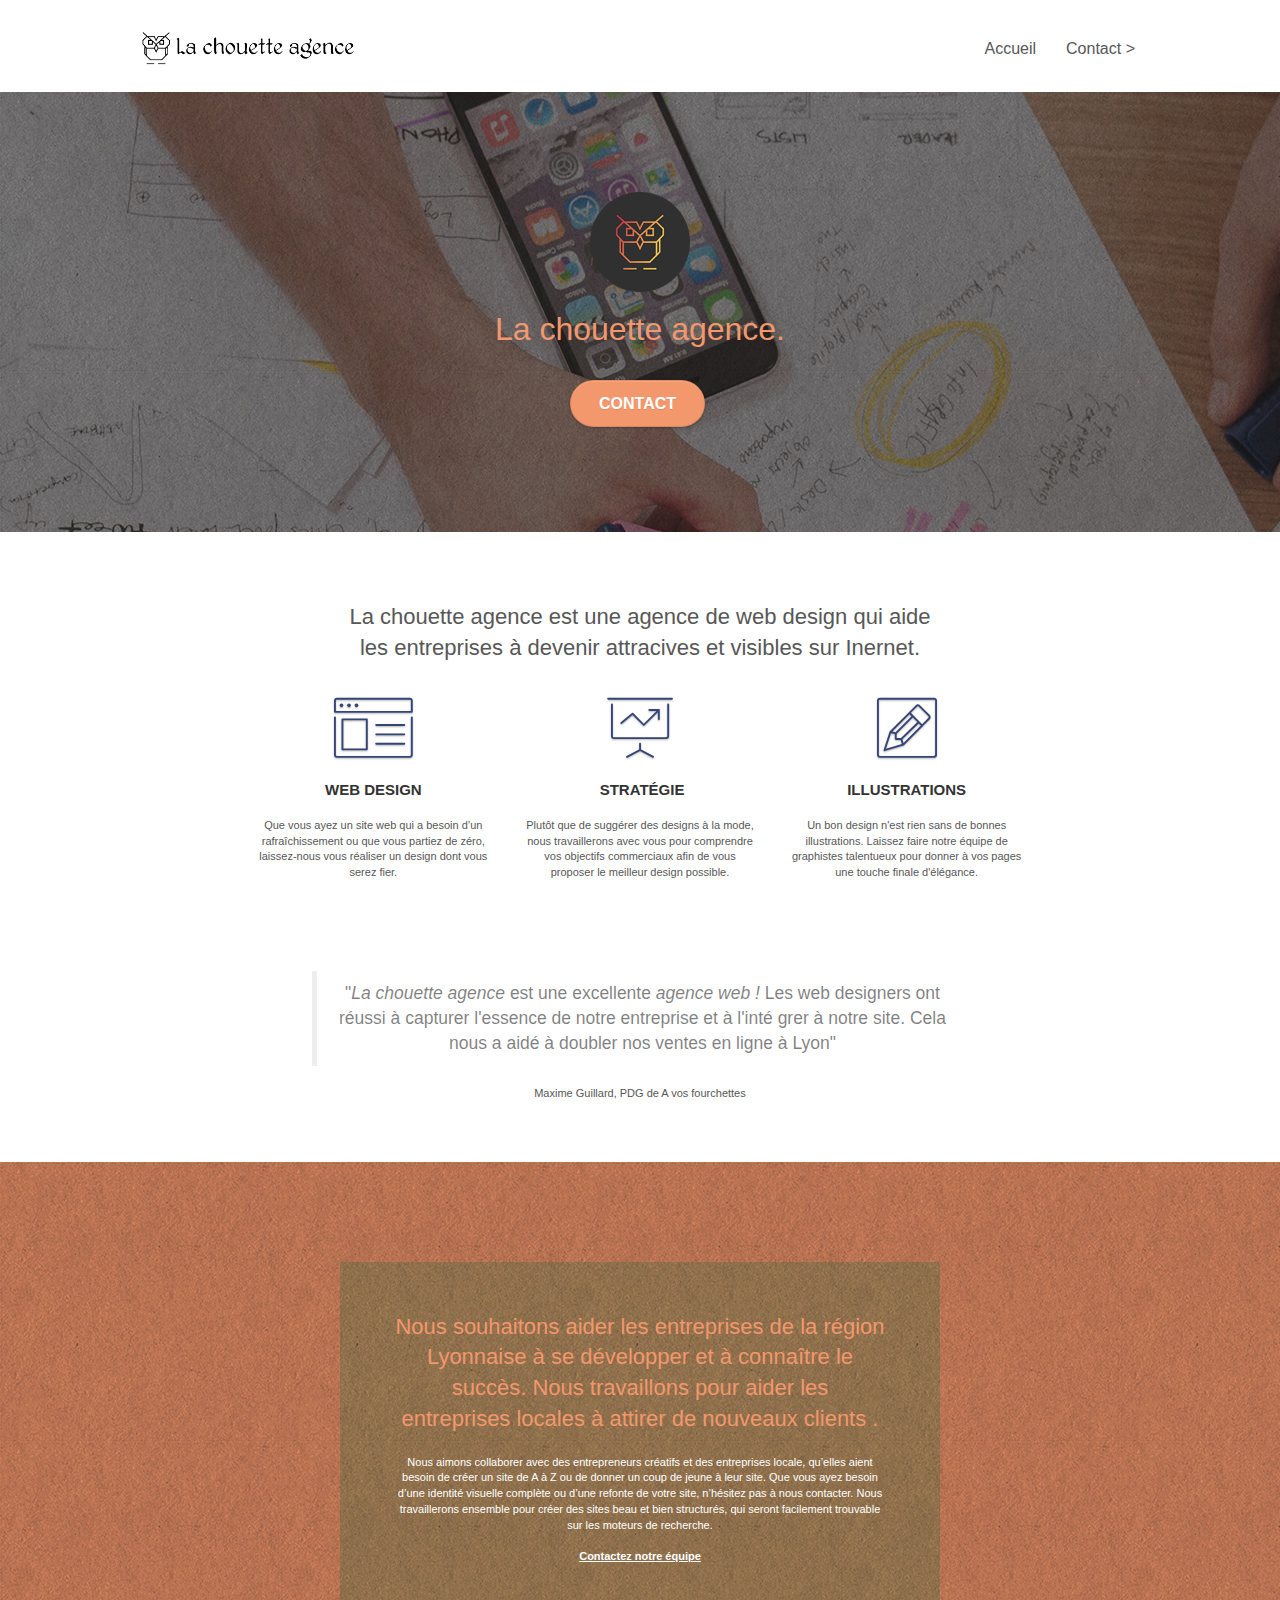
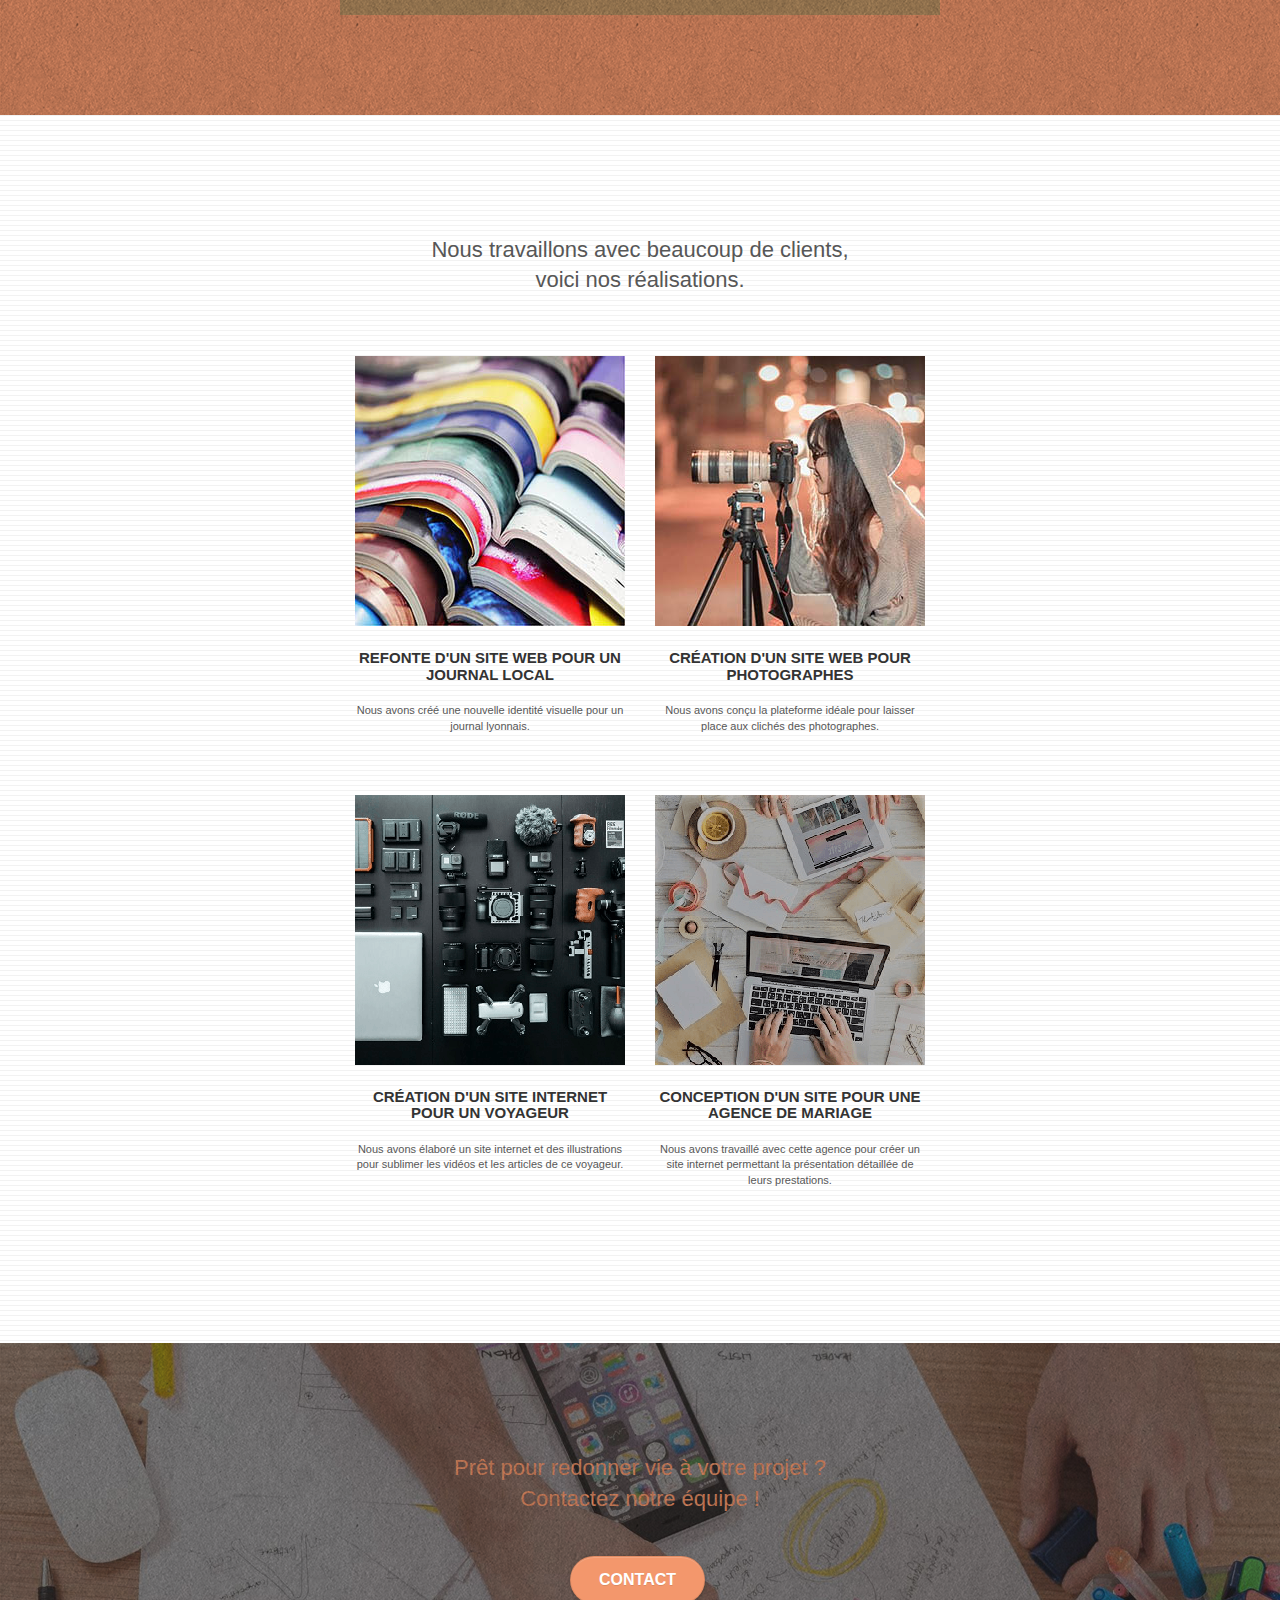
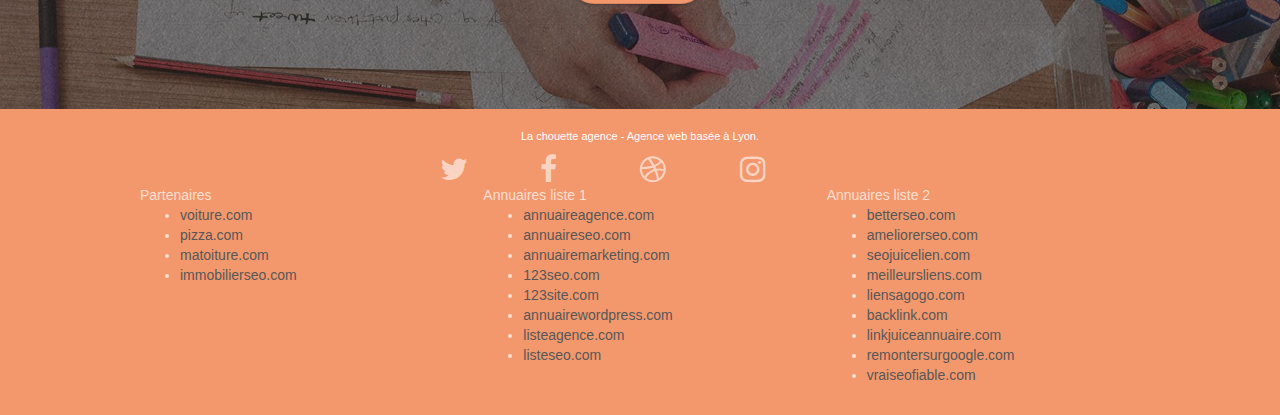
==== index.html @ 97629c13 "modif tailles images" ====
<!doctype html>
<html lang="Default">
	<head>
		<meta charset="utf-8">
		<meta name="keywords" content="seo, google, site web, site internet, agence design lyon, agence design">
		<meta name="description" content="Agence de création de sites responsives et sites mobiles.La chouette agence et une agence lyonnaise qui mets à jour le design de votre site existant ou une création complète. Design  et illustrations personnalisées selon vos désires et objectifs commerciaux">
		<meta name="viewport" content="width=device-width, initial-scale=1.0, viewport-fit=cover">
		<link rel="shortcut icon" type="image/png" href="favicon.jpg">
		
		<link rel="stylesheet" type="text/css" href="./css/bootstrap.css">
		<link rel="stylesheet" type="text/css" href="style.css">
		<link rel="stylesheet" type="text/css" href="./css/font-awesome.css">
		<link rel="stylesheet" type="text/css" href="./css/et-line.css">	

		<title>La chouette agence</title>

	</head>

	<body>
		
		<header class="bloc bgc-white l-bloc " id="bloc-0">
			<div class="container bloc-sm">
				<nav class="navbar row">
					<div class="navbar-header">				
						<a class="navbar-brand" href="index.html"><img src="img/la-chouette-agence.png" alt="lyon web design logo agence web meilleure agence" height="40" /></a>				
						<button id="nav-toggle" type="button" class="ui-navbar-toggle navbar-toggle" data-toggle="collapse" data-target=".navbar-1">
							<span class="sr-only">Toggle navigation</span><span class="icon-bar"></span><span class="icon-bar"></span><span class="icon-bar"></span>
						</button>
					</div>
					<div class="collapse navbar-collapse navbar-1 special-dropdown-nav">
						<ul class="site-navigation nav navbar-nav">
							<li>
								<a href="index.html">Accueil</a>
							</li>					
							<li>
								<a href="Contact.html">Contact &gt;</a>
							</li>
						</ul>
					</div>
				</nav>
			</div>
		</header>

		<main class="page-container">
			<section class="bloc bgc-dark-slate-blue bg-banniere d-bloc bg-t-edge bloc-bg-texture texture-paper b-parallax" id="bloc-1-hero">
				<div class="container bloc-lg">
					<div class="row tight-width-whitespace">
						<div class="col-sm-12">
							<img src="img/logo.png" class="center-block image-resize-mode" width="100" alt="La chouette agence, agence web lyon, création logo lyon" />
							<h1 class="text-center hero-bloc-text tc-white ">
								La chouette agence.
							</h1>
							<div class="text-center">
								<a href="Contact.html" class="btn btn-lg btn-clean btn-rd cta-hero btn-atomic-tangerine" id="cta-hero">Contact</a>
							</div>
						</div>
					</div>
				</div>
			</section>
			
			<section class="bloc bgc-white l-bloc" id="bloc-2-services">
				<div class="container bloc-md">
					<div class="row">
						<div class="col-sm-12 text-center">
							<h2>
								La chouette agence est une agence de web design qui aide<br> les entreprises à devenir attracives et visibles sur Inernet.
							</h2>
						</div>
					</div>
					<div class="row voffset-lg med-width-whitespace">
						<div class="col-sm-4">
							<div class="text-center">
								<span class="et-icon-browser sm-shadow icon-dark-slate-blue icons icon-lg"></span>
							</div>
							<h3 class="mg-md text-center">
								Web design
							</h3>
							<p class="text-center ">
								Que vous ayez un site web qui a besoin d&rsquo;un rafraîchissement ou que vous partiez de zéro, laissez-nous vous réaliser un design dont vous serez fier.
							</p>
						</div>
						<div class="col-sm-4">
							<div class="text-center">
								<span class="et-icon-presentation sm-shadow icon-dark-slate-blue icons icon-lg"></span>
							</div>
							<h3 class="mg-md text-center">
								&nbsp;Stratégie
							</h3>
							<p class="text-center ">
								Plutôt que de suggérer des designs à la mode, nous travaillerons avec vous pour comprendre vos objectifs commerciaux afin de vous proposer le meilleur design possible.<br>
							</p>
						</div>
						<div class="col-sm-4">
							<div class="text-center">
								<span class="et-icon-edit sm-shadow icon-dark-slate-blue icons icon-lg"></span>
							</div>
							<h3 class="mg-md text-center">
								Illustrations
							</h3>
							<p class="text-center ">
								Un bon design n'est rien sans de bonnes illustrations. Laissez faire notre équipe de graphistes talentueux pour donner à vos pages une touche finale d'élégance.
							</p>
						</div>
					</div>
					<div class="row voffset-lg voffset">
						<div class="col-xs-12 col-md-8 col-md-offset-2 text-center">
							<div class="blocknote">
								<blockquote>
									"<em>La chouette agence</em> 
									est une excellente 
									<em>agence web !</em> 
									Les web designers ont réussi à capturer l'essence de notre entreprise et à l'inté grer à notre site. Cela nous a aidé à doubler nos ventes en ligne à Lyon"
								</blockquote>
								<p>
									Maxime Guillard, PDG de A vos fourchettes
								</p>
							</div>
						</div>
					</div>
				</div>
			</section>
			
			<section class="bloc tc-white bgc-atomic-tangerine bg-presentation d-bloc bloc-bg-texture texture-paper b-parallax" id="bloc-3-what-i-do">
				<div class="container bloc-lg">
					<div class="row tight-width-whitespace black-background">
						<div class="col-sm-12">
							<h2 class="mg-md text-center tc-white">
								Nous souhaitons aider les entreprises de la région Lyonnaise à se développer et à connaître le succès. Nous travaillons pour aider les entreprises locales à attirer de nouveaux clients .<br>
							</h2>
							<p class="text-center white">
								Nous aimons collaborer avec des entrepreneurs créatifs et des entreprises locale, qu’elles aient besoin de créer un site de A à Z ou de donner un coup de jeune à leur site. Que vous ayez besoin d’une identité visuelle complète ou d’une refonte de votre site, n’hésitez pas à nous contacter. Nous travaillerons ensemble pour créer des sites beau et bien structurés, qui seront facilement trouvable sur les moteurs de recherche. <br><br><a class="ltc-white bold-link" href="Contact.html">Contactez notre équipe</a><br>
							</p>
						</div>
					</div>
				</div>
			</section>
			
			<section class="bloc bgc-white bg-lines-h2-bg bg-repeat l-bloc" id="bloc-4-portfolio">
				<div class="container bloc-lg">
					<div class="row">
						<div class="col-sm-12 text-center">
							<h2>
								Nous travaillons avec beaucoup de clients,<br> voici nos réalisations.
							</h2>
						</div>
					</div>
					<div class="row tight-width-whitespace portfolio-row">
						<div class="col-sm-6">
							<a href="#" data-lightbox="img/1-compressor.jpg" data-gallery-id="gallery-1" data-caption="Refonte d'un site web pour un journal local" data-frame="snapshot-lb"><img src="img/1-little.jpg" alt="lyon web design logo agence web meilleure agence et refonte site web journal" class="img-responsive portfolio-thumb" /></a>
							<h3 class="mg-md text-center">
								Refonte d'un site web pour un journal local
							</h3>
							<p class="text-center">
								Nous avons créé une nouvelle identité visuelle pour un journal lyonnais.
							</p>
						</div>
						<div class="col-sm-6">
							<a href="#" data-lightbox="img/2.jpg" data-gallery-id="gallery-1" data-caption="Création d'un site web pour photographes" data-frame="snapshot-lb"><img src="img/2-little.jpg" class="img-responsive portfolio-thumb" alt="lyon web design logo agence web meilleure agence, Création d'un site web pour photographes" /></a>
							<h3 class="mg-md text-center">
								Création d'un site web pour photographes
							</h3>
							<p class="text-center">
								Nous avons conçu la plateforme idéale pour laisser place aux clichés des photographes.
							</p>
						</div>
					</div>
					<div class="row tight-width-whitespace portfolio-row">
						<div class="col-sm-6">
							<a href="#" data-lightbox="img/3-compressor.png" data-gallery-id="gallery-1" data-caption="Création d'un site internet pour un voyageur" data-frame="snapshot-lb"><img src="img/3-little.jpg" class="img-responsive portfolio-thumb" alt="lyon web design logo agence web meilleure agence, Création d'un site web pour voyageur"/></a>
							<h3 class="mg-md text-center">
								Création d'un site internet pour un voyageur
							</h3>
							<p class="text-center">
								Nous avons élaboré un site internet et des illustrations pour sublimer les vidéos et les articles de ce voyageur.
							</p>
						</div>
						<div class="col-sm-6">
							<a href="#" data-lightbox="img/4-compressor.png" data-gallery-id="gallery-1" data-caption="Conception d'un site pour une agence de mariage" data-frame="snapshot-lb"><img src="img/4-little.png" class="img-responsive portfolio-thumb" alt="lyon web design logo agence web meilleure agence, Création d'un site web pour agence de mariage" /></a>
							<h3 class="mg-md text-center">
								Conception d'un site pour une agence de mariage
							</h3>
							<p class="text-center">
								Nous avons travaillé avec cette agence pour créer un site internet permettant la présentation détaillée de leurs prestations.
							</p>
						</div>
					</div>
				</div>
			</section>
			
			<section class="bloc bgc-dark-slate-blue bg-banniere d-bloc bloc-bg-texture texture-paper" id="bloc-5-cta">
				<div class="container bloc-lg">
					<div class="row">
						<h2 class="mg-md text-center tc-white">
							Prêt pour redonner vie à votre projet ?<br>Contactez notre équipe !
						</h2>
						<div class="col-sm-12 text-center">
							<a href="Contact.html" class="btn btn-atomic-tangerine btn-clean btn-rd btn-lg cta-hero">Contact</a>
						</div>
					</div>
				</div>
			</section>
		</main>

		<footer class="bloc bgc-atomic-tangerine d-bloc" id="bloc-8">
			<div class="container bloc-sm">
				<div class="row">
					<div class="col-sm-12">
						<p class="text-center white">
							La chouette agence - Agence web basée à Lyon.<br>
						</p>
						<div class="row row-no-gutters social class="text-center"">
							<div class="col-sm-3">							
									<a class="social" href="https://twitter.com/home"><span class="fa fa-twitter icon-md" title="twitter"></span></a>
							</div>
							<div class="col-sm-3">
									<a class="social" href="https://www.facebook.com/LaChouetteAgence/"><span class="fa fa-facebook icon-md" title="facebook"></span></a>
							</div>
							<div class="col-sm-3">
									<a class="social" href="https://dribbble.com"><span class="fa fa-dribbble icon-md" title="dribbble"></span></a>
							</div>
							<div class="col-sm-3">
									<a class="social" href="https://www.instagram.com/lachouetteagence/"><span class="fa fa-instagram icon-md" title="instagram"></span></a>
							</div>						
						</div>
						<div class="row">
							<div class="col-sm-4">
								Partenaires
									<ul>
										<li><a href="voiture.com">voiture.com</a></li>
										<li><a href="pizza.com">pizza.com</a></li>
										<li><a href="matoiture.com">matoiture.com</a></li>
										<li><a href="immobilierseo.com">immobilierseo.com</a></li>
									</ul>		
							</div>
							<div class="col-sm-4">
								Annuaires liste 1
								<ul>
									<li><a href="annuaireagence.com">annuaireagence.com</a></li>
									<li><a href="annuaireseo.com">annuaireseo.com</a></li>
									<li><a href="annuairemarketing.com">annuairemarketing.com</a></li>
									<li><a href="123seoture.com">123seo.com</a></li>
									<li><a href="123site.com">123site.com</a></li>
									<li><a href="annuairewordpress.com">annuairewordpress.com</a></li>
									<li><a href="listeagence.com">listeagence.com</a></li>
									<li><a href="listeseo.com">listeseo.com</a></li>
								</ul>
							</div>
							<div class="col-sm-4">
								Annuaires liste 2
								<ul>
									<li><a href="betterseo.com">betterseo.com</a></li>
									<li><a href="ameliorerseo.com">ameliorerseo.com</a></li>
									<li><a href="seojuicelien.com">seojuicelien.com</a></li>
									<li><a href="meilleursliens.com">meilleursliens.com</a></li>
									<li><a href="liensagogo.com">liensagogo.com</a></li>
									<li><a href="backlink.com">backlink.com</a></li>
									<li><a href="linkjuiceannuaire.com">linkjuiceannuaire.com</a></li>
									<li><a href="remontersurgoogle.com">remontersurgoogle.com</a></li>
									<li><a href="vraiseofiable.com">vraiseofiable.com</a></li>
								</ul>
							</div>
						</div>
					</div>
				</div>
			</div>
		</footer>
	</body>

	<script src="./js/jquery-2.1.0.js"></script>
	<script src="./js/bootstrap.js"></script>
	<script src="./js/blocs.js"></script>
	<script src="./js/jquery.touchSwipe.js" defer></script>
	<script src="./js/gmaps.js"></script>

</html>
---- style.css ----
body {
    margin: 0;
    padding: 0;
    background:#FFF;
    overflow-x: hidden;
    -webkit-font-smoothing: antialiased;
    -moz-osx-font-smoothing: grayscale;
}

a,button {
    transition: all .3s ease-in-out;
    outline: none!important;
}

a:hover {
    text-decoration: none;
    cursor: pointer;
}

.bloc {
    width: 100%;
    clear: both;
    background: 50% 50% no-repeat;
    padding: 0 50px;
    -webkit-background-size: cover;
    -moz-background-size: cover;
    -o-background-size: cover;
    background-size: cover;
    position: relative;
}

.bloc .container {
    padding-left: 0;
    padding-right: 0;
}

.bloc-lg {
    padding: 100px 50px;
}

.bloc-md {
    padding: 50px;
}

.bloc-sm {
    padding: 20px 50px;
}

.bg-center,
.bg-l-edge,
.bg-r-edge,
.bg-t-edge,
.bg-b-edge,
.bg-tl-edge,
.bg-bl-edge,
.bg-tr-edge,
.bg-br-edge,
.bg-repeat {
    -webkit-background-size: auto!important;
    -moz-background-size: auto!important;
    -o-background-size: auto!important;
    background-size: auto!important;
}

.bg-repeat {
    background: repeat;
}

.bg-t-edge {
    background: top no-repeat;
}

.bloc-bg-texture::before {
    content: "";
    background-size: 2px 2px;
    position: absolute;
    top: 0;
    bottom: 0;
    left: 0;
    right: 0;
}

.texture-paper::before {
    background: url("img/texture-paper.png");
    background-size: 280px 280px;
}

.b-parallax {
    background-attachment: fixed;
}

.d-bloc {
    color: rgba(255, 255, 255, .7);
}

.d-bloc button:hover {
    color: rgba(255, 255, 255, .9);
}

.d-bloc .icon-round,
.d-bloc .icon-square,
.d-bloc .icon-rounded,
.d-bloc .icon-semi-rounded-a,
.d-bloc .icon-semi-rounded-b {
    border-color: rgba(255, 255, 255, .9);
}

.d-bloc .divider-h span {
    border-color: rgba(255, 255, 255, .2);
}

.d-bloc .a-btn,
.d-bloc .navbar a,
.d-bloc .navbar-brand,
.d-bloc a .icon-sm,
.d-bloc a .icon-md,
.d-bloc a .icon-lg,
.d-bloc a .icon-xl,
.d-bloc h1 a,
.d-bloc h2 a,
.d-bloc h3 a,
.d-bloc p a {
    color: rgba(255, 255, 255, .6);
}

.d-bloc .a-btn:hover,
.d-bloc .navbar a:hover,
.d-bloc .navbar-brand:hover,
.d-bloc a:hover .icon-sm,
.d-bloc a:hover .icon-md,
.d-bloc a:hover .icon-lg,
.d-bloc a:hover .icon-xl,
.d-bloc h1 a:hover,
.d-bloc h2 a:hover,
.d-bloc h3 a:hover,
.d-bloc p a:hover {
    color: rgba(255, 255, 255, 1);
}

.d-bloc .navbar-toggle .icon-bar {
    background: rgba(255, 255, 255, 1);
}

.d-bloc .btn-wire,
.d-bloc .btn-wire:hover {
    color: rgba(255, 255, 255, 1);
    border-color: rgba(255, 255, 255, 1);
}

.d-bloc .panel {
    color: rgba(0, 0, 0, .5);
}

.d-bloc .panel button:hover {
    color: rgba(0, 0, 0, .7);
}

.d-bloc .panel icon {
    border-color: rgba(0, 0, 0, .7);
}

.d-bloc .panel .divider-h span {
    border-color: rgba(0, 0, 0, .1);
}

.d-bloc .panel .a-btn {
    color: rgba(0, 0, 0, .6);
}

.d-bloc .panel .a-btn:hover {
    color: rgba(0, 0, 0, 1);
}

.d-bloc .panel .btn-wire,
.d-bloc .panel .btn-wire:hover {
    color: rgba(0, 0, 0, .7);
    border-color: rgba(0, 0, 0, .3);
}

.d-bloc .panel,
.l-bloc {
    color: rgba(0, 0, 0, .5);
}

.d-bloc .panel button:hover,
.l-bloc button:hover {
    color: rgba(0, 0, 0, .7);
}

.l-bloc .icon-round,
.l-bloc .icon-square,
.l-bloc .icon-rounded,
.l-bloc .icon-semi-rounded-a,
.l-bloc .icon-semi-rounded-b {
    border-color: rgba(0, 0, 0, .7);
}

.d-bloc .panel .divider-h span,
.l-bloc .divider-h span {
    border-color: rgba(0, 0, 0, .1);
}

.d-bloc .panel .a-btn,
.l-bloc .a-btn,
.l-bloc .navbar a,
.l-bloc .navbar-brand,
.l-bloc a .icon-sm,
.l-bloc a .icon-md,
.l-bloc a .icon-lg,
.l-bloc a .icon-xl,
.l-bloc h1 a,
.l-bloc h2 a,
.l-bloc h3 a,
.l-bloc p a {
    color: rgba(0, 0, 0, .6);
}

.d-bloc .panel .a-btn:hover,
.l-bloc .a-btn:hover,
.l-bloc .navbar a:hover,
.l-bloc .navbar-brand:hover,
.l-bloc a:hover .icon-sm,
.l-bloc a:hover .icon-md,
.l-bloc a:hover .icon-lg,
.l-bloc a:hover .icon-xl,
.l-bloc h1 a:hover,
.l-bloc h2 a:hover,
.l-bloc h3 a:hover,
.l-bloc p a:hover {
    color: rgba(0, 0, 0, 1);
}

.l-bloc .navbar-toggle .icon-bar {
    color: rgba(0, 0, 0, .6);
}

.d-bloc .panel .btn-wire,
.d-bloc .panel .btn-wire:hover,
.l-bloc .btn-wire,
.l-bloc .btn-wire:hover {
    color: rgba(0, 0, 0, .7);
    border-color: rgba(0, 0, 0, .3);
}

.voffset {
    margin-top: 30px;
}

.voffset-lg {
    margin-top: 80px;
}

.row-no-gutters {
    margin-right: 0;
    margin-left: 0;
}

.row.row-no-gutters > [class^="col-"],
.row.row-no-gutters > [class*=" col-"] {
    padding-right: 0;
    padding-left: 0;
}

#bloc-1-hero h1 {
    font-size: 32px;
}

.navbar {
    margin-bottom: 0;
    z-index: 1;
}

.navbar-brand {
    height: auto;
    padding: 3px 15px;
    font-size: 25px;
    font-weight: normal;
    font-weight: 600;
    line-height: 44px;
}

.navbar-brand img {
    max-height: 200px;
    margin: 0 5px 0 0;
    display: inline;
}

.navbar-brand img[src$=svg] {
    min-width: 100px;
}

.nav-center .navbar-brand img {
    margin: 0;
}

.navbar .nav {
    padding-top: 2px;
    margin-right: -16px;
    float: right;
    z-index: 1;
}

.nav > li {
    float: left;
    margin-top: 4px;
    font-size: 16px;
}

.navbar-nav .open .dropdown-menu > li > a {
    text-align: inherit;
}

.nav > li a:hover,
.nav > li a:focus {
    background: transparent;
}

.navbar-toggle {
    margin: 10px 10px 0 0;
    border: 0px;
}

.navbar-toggle:hover {
    background: transparent!important;
}

.navbar-toggle .icon-bar {
    background-color: rgba(0, 0, 0, .5);
    width: 26px;
}

.nav-invert .navbar .nav {
    float: left;
}

.nav-invert .navbar-header,
.nav-invert .navbar-brand {
    float: right;
    position: relative;
    z-index: 2;
}

@media (min-width: 768px) {
    .site-navigation {
        position: absolute;
        top: 50%;
        right: 20px;
        transform: translate(0, -50%);
        -webkit-transform: translateY(-50%);
    }
    .nav > li .dropdown-menu a,
    .nav > li .dropdown-menu a:hover {
        color: #484848;
    }
    .nav-invert .site-navigation {
        left: 0;
        right: 0;
    }
    .nav-center {
        text-align: center;
    }
    .nav-center .navbar-header {
        width: 100%;
    }
    .nav-center .navbar-header,
    .nav-center .navbar-brand,
    .nav-center .nav > li {
        float: none;
        display: inline-block;
    }
    .nav-center .site-navigation {
        position: relative;
        width: 100%;
        right: 0;
        margin-right: 0px;
        margin-top: 20px;
    }
    .nav-center.mini-nav .navbar-toggle {
        float: none;
        margin: 10px auto 0;
    }
}

.nav > li > .dropdown a {
    background: none!important;
    display: block;
    padding: 14px 15px;
}

nav .caret {
    margin: 0 5px;
}

.dropdown-menu .dropdown-menu {
    top: -8px;
    left: 100%;
}

.dropdown-menu .dropmenu-flow-right {
    top: 100%;
    left: 0;
    margin-left: -1px;
    border-top-left-radius: 0;
    border-top-right-radius: 0;
}

.dropdown-menu .dropdown span {
    border: 4px solid black;
    border-top-color: transparent;
    border-right-color: transparent;
    border-bottom-color: transparent;
    margin: 6px -5px 0 0!important;
    float: right;
}

.mg-md {
    margin-top: 10px;
    margin-bottom: 20px;
}

.mg-lg {
    margin-top: 10px;
    margin-bottom: 40px;
}

.btn {
    margin: 0 5px 5px 0;
}

.btn.pull-right {
    margin: 0 0 5px 5px;
}

.btn-d,
.btn-d:hover,
.btn-d:focus {
    color: #FFF;
    background: rgba(0, 0, 0, .3);
}

button {
    outline: none!important;
}

.btn-rd {
    border-radius: 40px;
}

.btn-clean {
    border: 1px solid rgba(0, 0, 0, .08);
    border-bottom-color: rgba(0, 0, 0, .1);
    text-shadow: 0 1px 0 rgba(0, 0, 1, .1);
    box-shadow: 0 1px 3px rgba(0, 0, 1, .25), inset 0 1px 0 0 rgba(255, 255, 255, .15);
}

.icon-md {
    font-size: 30px!important;
}

.icon-lg {
    font-size: 60px!important;
}

.sm-shadow {
    text-shadow: 0 1px 2px rgba(0, 0, 0, .3);
}

.panel-sq,
.panel-sq .panel-heading,
.panel-sq .panel-footer {
    border-radius: 0;
}

.panel-rd {
    border-radius: 30px;
}

.panel-rd .panel-heading {
    border-radius: 29px 29px 0 0;
}

.panel-rd .panel-footer {
    border-radius: 0 0 29px 29px;
}

.form-control {
    border-color: rgba(0, 0, 0, .1);
    box-shadow: none;
}

.scrollToTop {
    width: 40px;
    height: 40px;
    position: fixed;
    bottom: 20px;
    right: 20px;
    opacity: 0;
    z-index: 500;
    transition: all .3s ease-in-out;
}

.scrollToTop span {
    margin-top: 6px;
}

.showScrollTop {
    font-size: 14px;
    opacity: 1;
}

a[data-lightbox] {
    position: relative;
    display: block;
    text-align: center;
}

a[data-lightbox]:hover::before {
    content: "+";
    font-family: "HelveticaNeue-Light", "Helvetica Neue Light", "Helvetica Neue", Helvetica, Arial;
    font-size: 32px;
    width: 50px;
    height: 50px;
    margin-left: -25px;
    border-radius: 50%;
    background: rgba(0, 0, 0, .6);
    color: #FFF;
    font-weight: 100;
    z-index: 1;
    position: absolute;
    top: 50%;
    transform: translateY(-50%);
    -webkit-transform: translateY(-50%);
}

a[data-lightbox]:hover img {
    opacity: 0.6;
    -webkit-animation-fill-mode: none;
    animation-fill-mode: none;
}

#lightbox-modal {
    display: flex;
    align-items: center;
}

#lightbox-modal .modal-dialog {
    width: 90%;
    max-width: 900px;
    margin: 0 auto 0;
}

#lightbox-modal .modal-dialog img {
    max-height: 90vh;
    margin: 0 auto;
}

.lightbox-caption {
    padding: 20px;
    color: #FFF;
    background: rgba(0, 0, 0, .5);
    position: absolute;
    left: 15px;
    right: 15px;
    bottom: 5px;
}

.close-lightbox {
    color: #FFF;
    font-size: 30px;
    position: absolute;
    top: 20px;
    right: 20px;
    z-index: 20;
    background: rgba(0, 0, 0, .5);
    border: none;
    line-height: 30px;
    padding: 0 9px 5px;
    opacity: 0.3;
}

.close-lightbox:hover,
.next-lightbox:hover,
.prev-lightbox:hover {
    opacity: 1.0;
    color: #FFF;
}

.next-lightbox,
.prev-lightbox {
    font-size: 20px;
    color: rgba(255, 255, 255, .9);
    background: rgba(0, 0, 0, .5);
    transition: all .2s ease-in-out;
    position: absolute;
    top: 45%;
    z-index: 1;
    opacity: 0.4;
}

.next-lightbox {
    padding: 6px 8px 1px 13px;
    right: 25px;
}

.prev-lightbox {
    padding: 6px 13px 1px 10px;
    left: 25px;
}

.snapshot-lb .modal-body {
    padding-bottom: 45px;
}

.snapshot-lb .lightbox-caption {
    padding: 0;
    color: rgba(0, 0, 0, .5);
    background: none;
}

h1,
h2,
h3,
p,
label,
.btn,
a {
    font-family: "helvetica";
    color: #575757!important;
}

.container {
    max-width: 1000px;
}

.hero-bloc-text {
    font-size: 38px;
}

.hero-bloc-text-sub {
    font-size: 36px;
}

.statement-bloc-text {
    line-height: 26px;
    font-style: italic;
    font-size: 20px;
    text-align: center;
    font-weight: lighter;
    max-width: 520px;
    margin: auto auto auto auto;
}

p {
    font-size: 11px;
}

.tight-width-whitespace {
    max-width: 600px;
    margin: auto auto auto auto;
}

.cta-hero {
    margin-top: 22px;
    color: #FFFFFF!important;
    text-transform: uppercase;
    padding: 12px 28px 12px 28px;
    font-size: 16px;
    font-weight: 700;
}

.social {
    max-width: 400px;
    margin: auto auto auto auto;
}

h2 {
    font-size: 22px;
    line-height: 1.4em;
}

h3 {
    font-size: 15px;
    text-transform: uppercase;
    font-weight: 700;
    color: #333333!important;
}

.med-width-whitespace {
    max-width: 800px;
    margin: auto auto auto auto;
    box-shadow: 0px 0px 0px #000000;
}

.icons {
    margin-bottom: 14px;
    margin-top: 24px;
}

.white {
    color: #FFFFFF!important;
}

.portfolio-thumb {
    margin-bottom: 24px;
}

.portfolio-row {
    margin-bottom: 44px;
    margin-top: 50px;
}

.avatar {
    box-shadow: 0px 4px 9px rgba(0, 0, 0, 0.3);
}

.black-background {
    background-color: rgba(165, 147, 99, 0.7);
    padding: 40px 40px 40px 40px;
}

.bold-link {
    font-weight: 900;
    text-decoration: underline!important;
}

.bgc-white {
    background-color: #FFFFFF;
}

.bgc-dark-slate-blue {
    background-color: #364577;
}

.bgc-atomic-tangerine {
    background-color: #F3976C;
}

.tc-white {
    color: #F3976C!important;
}

.btn-atomic-tangerine {
    background: #F3976C;
    color: #FFFFFF!important;
}

.btn-atomic-tangerine:hover {
    background: #c27956!important;
    color: #FFFFFF!important;
}

.ltc-white {
    color: #FFFFFF!important;
}

.ltc-white:hover {
    color: #cccccc!important;
}

.ltc-atomic-tangerine {
    color: #F3976C!important;
}

.ltc-atomic-tangerine:hover {
    color: #c27956!important;
}

.icon-dark-slate-blue {
    color: #364577!important;
    border-color: #364577!important;
}

.bg-dots-bg {
    background-image: url("img/dots-bg.png");
}

.bg-lines-h2-bg {
    background-image: url("img/lines-h2-bg.png");
}

.bg-banniere {
    background-image: url("img/la-chouette-agence-banniere-compressor.jpg");
}

.bg-presentation {
    background-image: url("img/image-de-presentation-compressor.jpg");
}

@media (max-width: 1024px) {
    .bloc {
        padding-left: 20px;
        padding-right: 20px;
    }
    .bloc.full-width-bloc,
    .bloc-tile-2.full-width-bloc .container,
    .bloc-tile-3.full-width-bloc .container,
    .bloc-tile-4.full-width-bloc .container {
        padding-left: 0;
        padding-right: 0;
    }
}

@media (max-width: 992px) and (min-width: 768px) {
    .navbar .nav {
        max-width: 80%
    }
    .nav-center.navbar .nav {
        max-width: 100%
    }
}

@media only screen and (min-device-width: 768px) and (max-device-width: 1024px) and (orientation: landscape) {
    .b-parallax {
        background-attachment: scroll;
    }
}

@media only screen and (min-device-width: 1024px) and (max-device-width: 1366px) and (-webkit-min-device-pixel-ratio: 1.5) {
    .b-parallax {
        background-attachment: scroll;
    }
}

@media (max-width: 991px) {
    .container {
        width: 100%;
    }
    .b-parallax {
        background-attachment: scroll;
    }
    .page-container,
    #hero-bloc {
        overflow-x: hidden;
        position: relative;
    }
    .bloc {
        padding-left: constant(safe-area-inset-left);
        padding-right: constant(safe-area-inset-right);
    }
    .bloc-group,
    .bloc-group .bloc {
        display: block;
        width: 100%;
    }
    .bloc-fill-screen .fill-bloc-top-edge,
    .bloc-fill-screen .fill-bloc-bottom-edge {
        padding: 0 20px;
        padding-left: constant(safe-area-inset-left);
        padding-right: constant(safe-area-inset-right);
    }
}

@media (max-width: 767px) {
    .page-container {
        overflow-x: hidden;
        position: relative;
    }
    h1,h2,h3,p {
        padding-left: 10px!important;
        padding-right: 10px!important;
    }
    .b-parallax {
        background-attachment: scroll;
    }
    .navbar .nav {
        padding-top: 0;
        border-top: 1px solid rgba(0, 0, 0, .2);
        float: none!important;
    }
    .navbar.row {
        margin-left: 0;
        margin-right: 0;
    }
    .site-navigation {
        position: inherit;
        transform: none;
        -webkit-transform: none;
        -ms-transform: none;
    }
    .nav > li {
        margin-top: 0;
        border-bottom: 1px solid rgba(0, 0, 0, .1);
        background: rgba(0, 0, 0, .05);
        text-align: left;
        padding-left: 15px;
        width: 100%;
    }
    .nav > li:hover {
        background: rgba(0, 0, 0, .08);
    }
    .dropdown .dropdown a .caret {
        float: none;
        margin: 5px 0 0 10px!important;
        border: 4px solid black;
        border-bottom-color: transparent;
        border-right-color: transparent;
        border-left-color: transparent;
    }
    #hero-bloc .navbar .nav {
        background: rgba(0, 0, 0, .8);
    }
    #hero-bloc .navbar .nav a {
        color: rgba(255, 255, 255, .6);
    }
    .hero {
        padding: 50px 0;
    }
    .hero-nav {
        left: -1px;
        right: -1px;
    }
    .navbar-collapse {
        padding: 0;
        overflow-x: hidden;
        -webkit-box-shadow: none;
        box-shadow: none;
    }
    .navbar-brand img {
        max-height: 40px;
        width: auto;
    }
    .nav-invert .navbar-header {
        float: none;
        width: 100%;
    }
    .nav-invert .navbar-toggle {
        float: left;
        margin-left: 10px;
    }
    .bloc {
        padding-left: 0;
        padding-right: 0;
    }
    .bloc-xxl,
    .bloc-xl,
    .bloc-lg {
        padding: 40px 0;
    }
    .bloc-sm,
    .bloc-md {
        padding-left: 0;
        padding-right: 0;
    }
    .bloc-tile-2 .container,
    .bloc-tile-3 .container,
    .bloc-tile-4 .container,
    .bloc-fill-screen .fill-bloc-top-edge,
    .bloc-fill-screen .fill-bloc-bottom-edge {
        padding-left: 0;
        padding-right: 0;
    }
    .a-block {
        padding: 0 10px;
    }
    .btn-dwn {
        display: none;
    }
    .voffset {
        margin-top: 5px;
    }
    .voffset-md {
        margin-top: 20px;
    }
    .voffset-lg {
        margin-top: 30px;
    }
    form {
        padding: 5px;
    }
    .close-lightbox {
        display: inline-block;
    }
    .blocsapp-device-iphone5 {
        background-size: 216px 425px;
        padding-top: 60px;
        width: 216px;
        height: 425px;
    }
    .blocsapp-device-iphone5 img {
        width: 180px;
        height: 320px;
    }
}

@media (max-width: 400px) {
    .bloc {
        padding-left: 0;
        padding-right: 0;
    }
}

@media (max-width: 767px) {
    .bloc-mob-center-text {
        text-align: center;
    }
}
---- css/et-line.css ----
@font-face {
    font-family: et-line;
    src: url(../fonts/et-line.eot);
    src: url(../fonts/et-line.eot?#iefix) format('embedded-opentype'), url(../fonts/et-line.woff) format('woff'), url(../fonts/et-line.ttf) format('truetype'), url(../fonts/et-line.svg#et-line) format('svg');
    font-weight: 400;
    font-style: normal
}

.et-icon-adjustments,
.et-icon-alarmclock,
.et-icon-anchor,
.et-icon-aperture,
.et-icon-attachment,
.et-icon-bargraph,
.et-icon-basket,
.et-icon-beaker,
.et-icon-bike,
.et-icon-book-open,
.et-icon-briefcase,
.et-icon-browser,
.et-icon-calendar,
.et-icon-camera,
.et-icon-caution,
.et-icon-chat,
.et-icon-circle-compass,
.et-icon-clipboard,
.et-icon-clock,
.et-icon-cloud,
.et-icon-compass,
.et-icon-desktop,
.et-icon-dial,
.et-icon-document,
.et-icon-documents,
.et-icon-download,
.et-icon-dribbble,
.et-icon-edit,
.et-icon-envelope,
.et-icon-expand,
.et-icon-facebook,
.et-icon-flag,
.et-icon-focus,
.et-icon-gears,
.et-icon-genius,
.et-icon-gift,
.et-icon-global,
.et-icon-globe,
.et-icon-googleplus,
.et-icon-grid,
.et-icon-happy,
.et-icon-hazardous,
.et-icon-heart,
.et-icon-hotairballoon,
.et-icon-hourglass,
.et-icon-key,
.et-icon-laptop,
.et-icon-layers,
.et-icon-lifesaver,
.et-icon-lightbulb,
.et-icon-linegraph,
.et-icon-linkedin,
.et-icon-lock,
.et-icon-magnifying-glass,
.et-icon-map,
.et-icon-map-pin,
.et-icon-megaphone,
.et-icon-mic,
.et-icon-mobile,
.et-icon-newspaper,
.et-icon-notebook,
.et-icon-paintbrush,
.et-icon-paperclip,
.et-icon-pencil,
.et-icon-phone,
.et-icon-picture,
.et-icon-pictures,
.et-icon-piechart,
.et-icon-presentation,
.et-icon-pricetags,
.et-icon-printer,
.et-icon-profile-female,
.et-icon-profile-male,
.et-icon-puzzle,
.et-icon-quote,
.et-icon-recycle,
.et-icon-refresh,
.et-icon-ribbon,
.et-icon-rss,
.et-icon-sad,
.et-icon-scissors,
.et-icon-scope,
.et-icon-search,
.et-icon-shield,
.et-icon-speedometer,
.et-icon-strategy,
.et-icon-streetsign,
.et-icon-tablet,
.et-icon-target,
.et-icon-telescope,
.et-icon-toolbox,
.et-icon-tools,
.et-icon-tools-2,
.et-icon-trophy,
.et-icon-tumblr,
.et-icon-twitter,
.et-icon-upload,
.et-icon-video,
.et-icon-wallet,
.et-icon-wine {
    font-family: et-line;
    speak: none;
    font-style: normal;
    font-weight: 400;
    font-variant: normal;
    text-transform: none;
    line-height: 1;
    -webkit-font-smoothing: antialiased;
    -moz-osx-font-smoothing: grayscale;
    display: inline-block
}

.et-icon-mobile:before {
    content: "\e000"
}

.et-icon-laptop:before {
    content: "\e001"
}

.et-icon-desktop:before {
    content: "\e002"
}

.et-icon-tablet:before {
    content: "\e003"
}

.et-icon-phone:before {
    content: "\e004"
}

.et-icon-document:before {
    content: "\e005"
}

.et-icon-documents:before {
    content: "\e006"
}

.et-icon-search:before {
    content: "\e007"
}

.et-icon-clipboard:before {
    content: "\e008"
}

.et-icon-newspaper:before {
    content: "\e009"
}

.et-icon-notebook:before {
    content: "\e00a"
}

.et-icon-book-open:before {
    content: "\e00b"
}

.et-icon-browser:before {
    content: "\e00c"
}

.et-icon-calendar:before {
    content: "\e00d"
}

.et-icon-presentation:before {
    content: "\e00e"
}

.et-icon-picture:before {
    content: "\e00f"
}

.et-icon-pictures:before {
    content: "\e010"
}

.et-icon-video:before {
    content: "\e011"
}

.et-icon-camera:before {
    content: "\e012"
}

.et-icon-printer:before {
    content: "\e013"
}

.et-icon-toolbox:before {
    content: "\e014"
}

.et-icon-briefcase:before {
    content: "\e015"
}

.et-icon-wallet:before {
    content: "\e016"
}

.et-icon-gift:before {
    content: "\e017"
}

.et-icon-bargraph:before {
    content: "\e018"
}

.et-icon-grid:before {
    content: "\e019"
}

.et-icon-expand:before {
    content: "\e01a"
}

.et-icon-focus:before {
    content: "\e01b"
}

.et-icon-edit:before {
    content: "\e01c"
}

.et-icon-adjustments:before {
    content: "\e01d"
}

.et-icon-ribbon:before {
    content: "\e01e"
}

.et-icon-hourglass:before {
    content: "\e01f"
}

.et-icon-lock:before {
    content: "\e020"
}

.et-icon-megaphone:before {
    content: "\e021"
}

.et-icon-shield:before {
    content: "\e022"
}

.et-icon-trophy:before {
    content: "\e023"
}

.et-icon-flag:before {
    content: "\e024"
}

.et-icon-map:before {
    content: "\e025"
}

.et-icon-puzzle:before {
    content: "\e026"
}

.et-icon-basket:before {
    content: "\e027"
}

.et-icon-envelope:before {
    content: "\e028"
}

.et-icon-streetsign:before {
    content: "\e029"
}

.et-icon-telescope:before {
    content: "\e02a"
}

.et-icon-gears:before {
    content: "\e02b"
}

.et-icon-key:before {
    content: "\e02c"
}

.et-icon-paperclip:before {
    content: "\e02d"
}

.et-icon-attachment:before {
    content: "\e02e"
}

.et-icon-pricetags:before {
    content: "\e02f"
}

.et-icon-lightbulb:before {
    content: "\e030"
}

.et-icon-layers:before {
    content: "\e031"
}

.et-icon-pencil:before {
    content: "\e032"
}

.et-icon-tools:before {
    content: "\e033"
}

.et-icon-tools-2:before {
    content: "\e034"
}

.et-icon-scissors:before {
    content: "\e035"
}

.et-icon-paintbrush:before {
    content: "\e036"
}

.et-icon-magnifying-glass:before {
    content: "\e037"
}

.et-icon-circle-compass:before {
    content: "\e038"
}

.et-icon-linegraph:before {
    content: "\e039"
}

.et-icon-mic:before {
    content: "\e03a"
}

.et-icon-strategy:before {
    content: "\e03b"
}

.et-icon-beaker:before {
    content: "\e03c"
}

.et-icon-caution:before {
    content: "\e03d"
}

.et-icon-recycle:before {
    content: "\e03e"
}

.et-icon-anchor:before {
    content: "\e03f"
}

.et-icon-profile-male:before {
    content: "\e040"
}

.et-icon-profile-female:before {
    content: "\e041"
}

.et-icon-bike:before {
    content: "\e042"
}

.et-icon-wine:before {
    content: "\e043"
}

.et-icon-hotairballoon:before {
    content: "\e044"
}

.et-icon-globe:before {
    content: "\e045"
}

.et-icon-genius:before {
    content: "\e046"
}

.et-icon-map-pin:before {
    content: "\e047"
}

.et-icon-dial:before {
    content: "\e048"
}

.et-icon-chat:before {
    content: "\e049"
}

.et-icon-heart:before {
    content: "\e04a"
}

.et-icon-cloud:before {
    content: "\e04b"
}

.et-icon-upload:before {
    content: "\e04c"
}

.et-icon-download:before {
    content: "\e04d"
}

.et-icon-target:before {
    content: "\e04e"
}

.et-icon-hazardous:before {
    content: "\e04f"
}

.et-icon-piechart:before {
    content: "\e050"
}

.et-icon-speedometer:before {
    content: "\e051"
}

.et-icon-global:before {
    content: "\e052"
}

.et-icon-compass:before {
    content: "\e053"
}

.et-icon-lifesaver:before {
    content: "\e054"
}

.et-icon-clock:before {
    content: "\e055"
}

.et-icon-aperture:before {
    content: "\e056"
}

.et-icon-quote:before {
    content: "\e057"
}

.et-icon-scope:before {
    content: "\e058"
}

.et-icon-alarmclock:before {
    content: "\e059"
}

.et-icon-refresh:before {
    content: "\e05a"
}

.et-icon-happy:before {
    content: "\e05b"
}

.et-icon-sad:before {
    content: "\e05c"
}

.et-icon-facebook:before {
    content: "\e05d"
}

.et-icon-twitter:before {
    content: "\e05e"
}

.et-icon-googleplus:before {
    content: "\e05f"
}

.et-icon-rss:before {
    content: "\e060"
}

.et-icon-tumblr:before {
    content: "\e061"
}

.et-icon-linkedin:before {
    content: "\e062"
}

.et-icon-dribbble:before {
    content: "\e063"
}
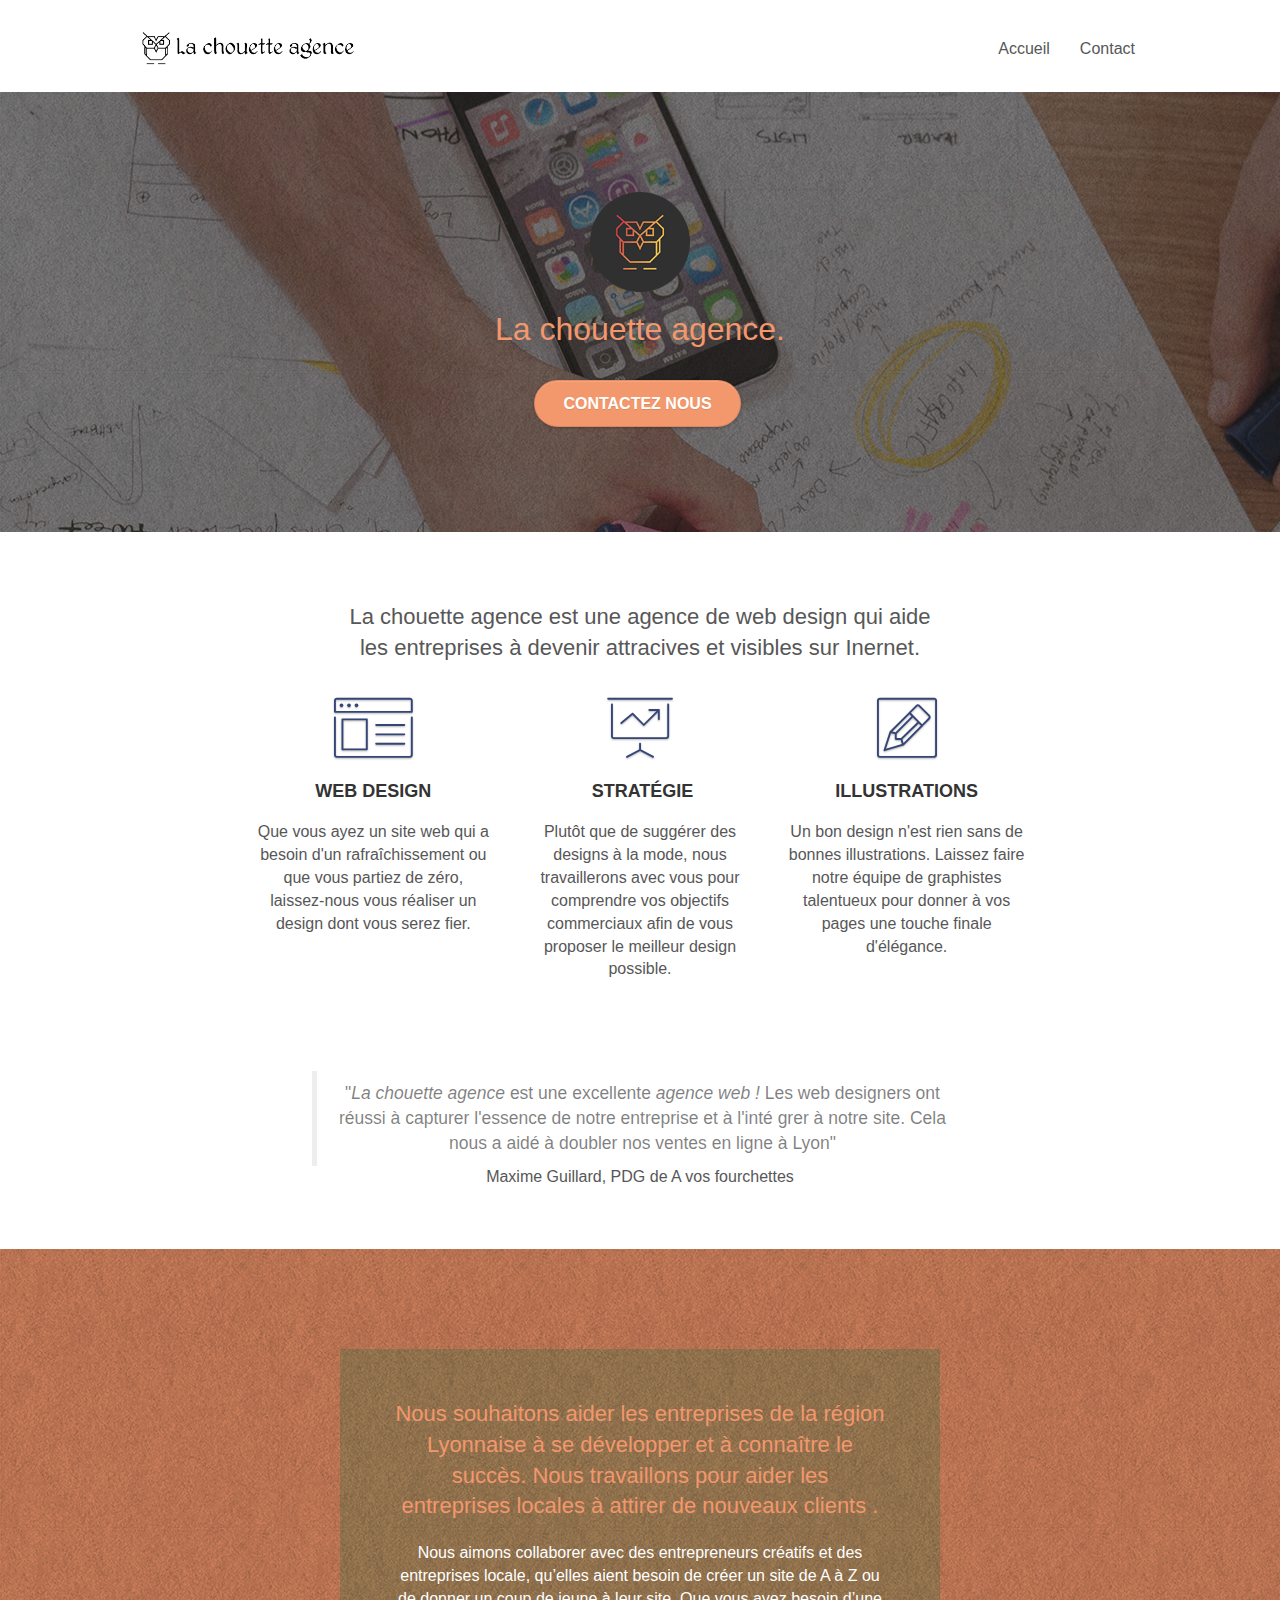
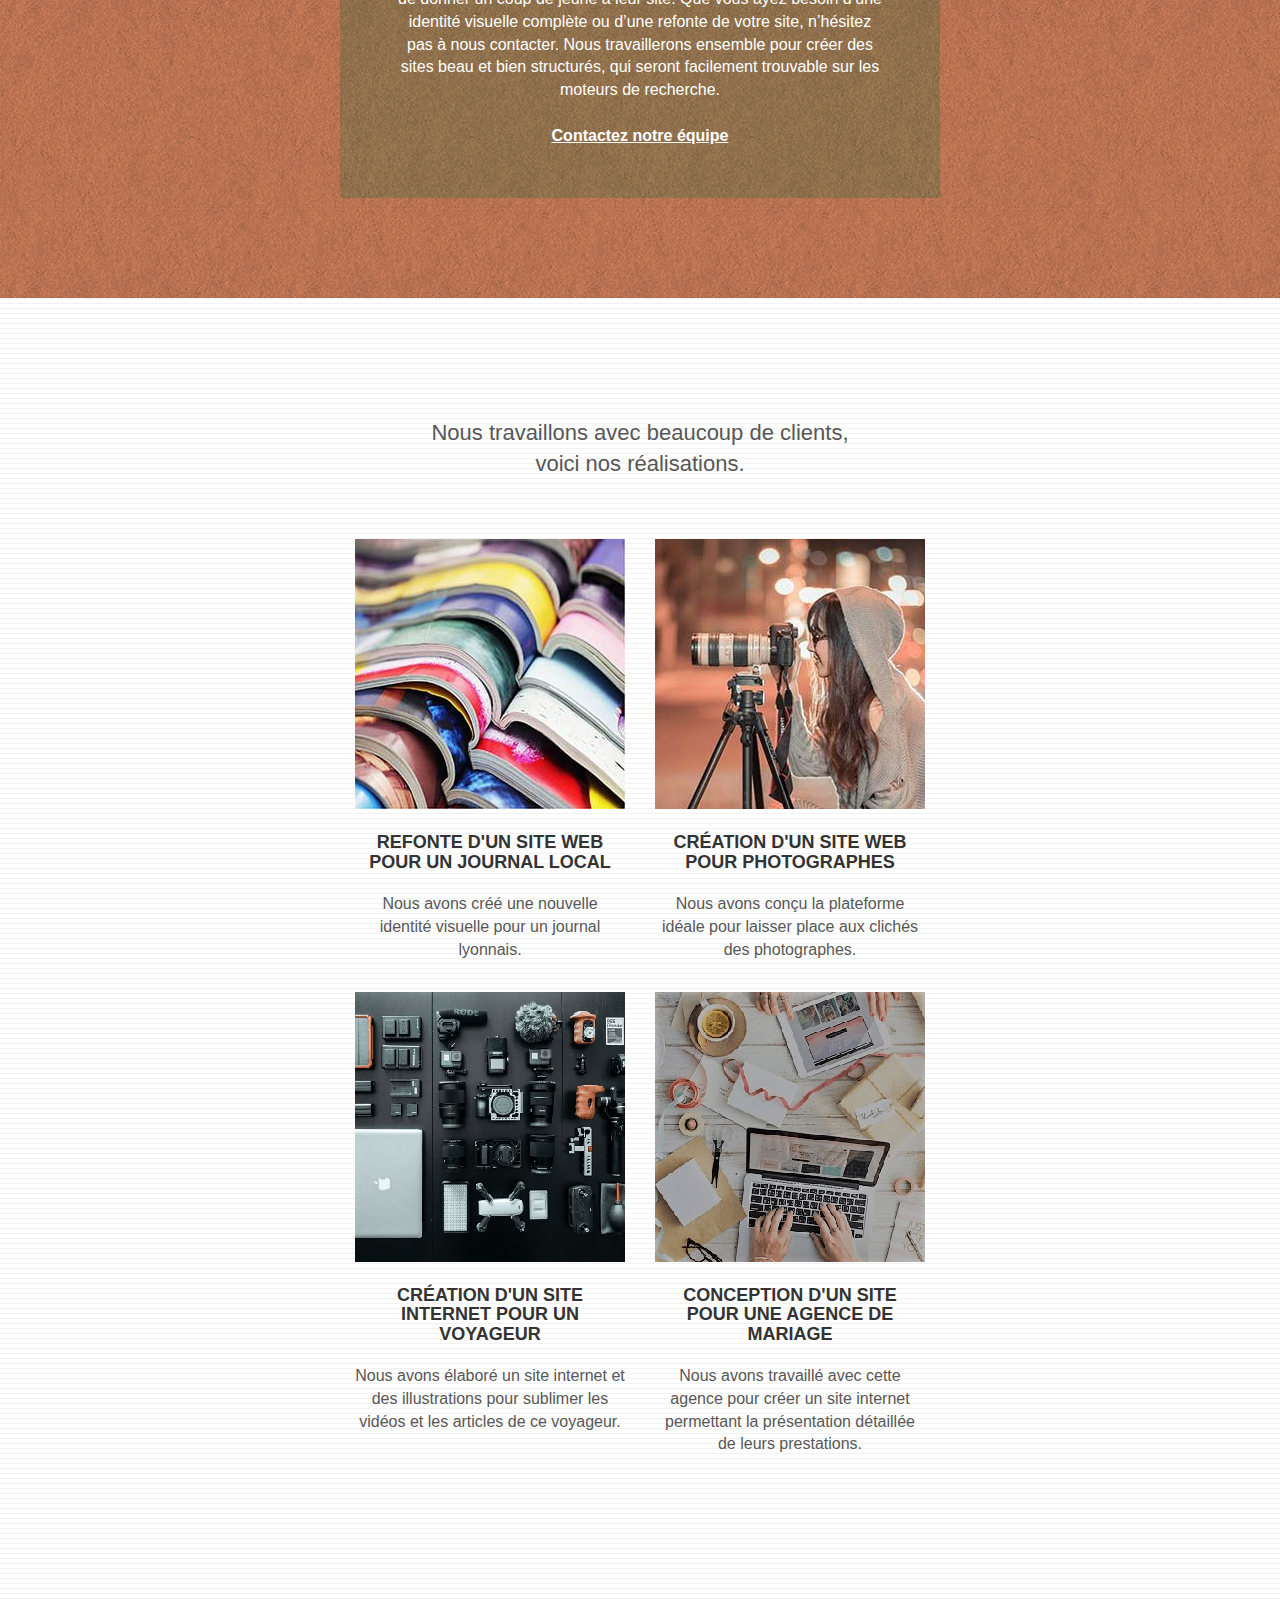
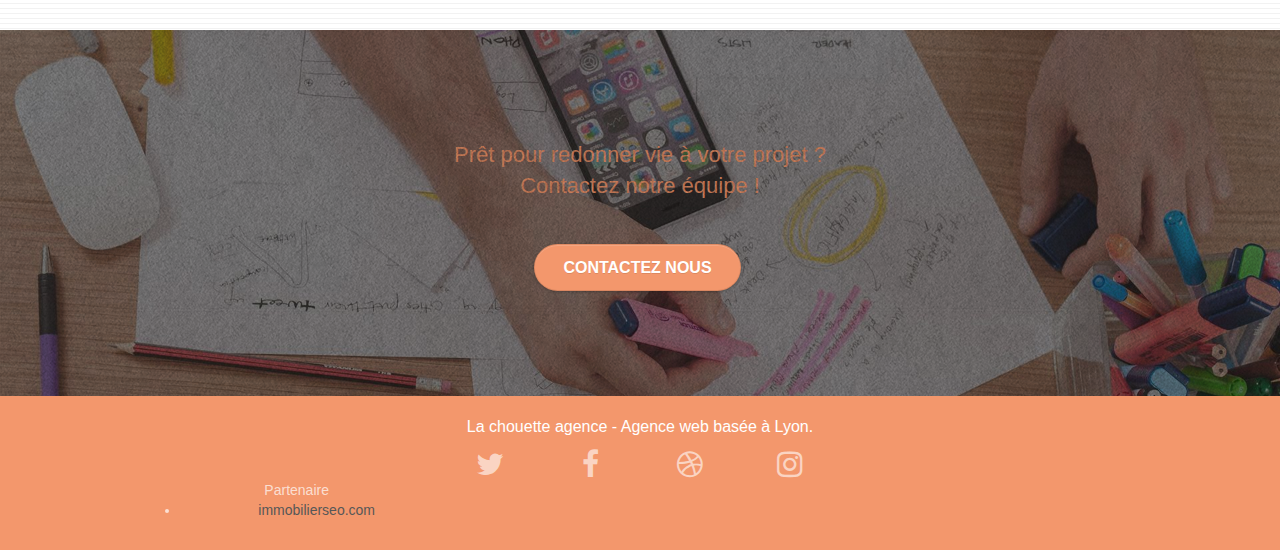
==== commit 19947291: "modif text, correction jscontact et compression images" ====
--- a/index.html
+++ b/index.html
@@ -2,8 +2,8 @@
 <html lang="Default">
 	<head>
 		<meta charset="utf-8">
-		<meta name="keywords" content="seo, google, site web, site internet, agence design lyon, agence design">
-		<meta name="description" content="Agence de création de sites responsives et sites mobiles.La chouette agence et une agence lyonnaise qui mets à jour le design de votre site existant ou une création complète. Design  et illustrations personnalisées selon vos désires et objectifs commerciaux">
+		<meta name="keywords" content="site web, site internet, agence design lyon, agence design">
+		<meta name="description" content="La chouette agence est une agence de designers lyonnaise pour la création de sites responsives et sites mobiles ou de mise à jour de design.">
 		<meta name="viewport" content="width=device-width, initial-scale=1.0, viewport-fit=cover">
 		<link rel="shortcut icon" type="image/png" href="favicon.jpg">
 		
@@ -33,7 +33,7 @@
 								<a href="index.html">Accueil</a>
 							</li>					
 							<li>
-								<a href="Contact.html">Contact &gt;</a>
+								<a href="Contact.html">Contact </a>
 							</li>
 						</ul>
 					</div>
@@ -51,7 +51,7 @@
 								La chouette agence.
 							</h1>
 							<div class="text-center">
-								<a href="Contact.html" class="btn btn-lg btn-clean btn-rd cta-hero btn-atomic-tangerine" id="cta-hero">Contact</a>
+								<a href="Contact.html" class="btn btn-lg btn-clean btn-rd cta-hero btn-atomic-tangerine" id="cta-hero" title="posez nous vos questions">Contactez nous</a>
 							</div>
 						</div>
 					</div>
@@ -76,7 +76,7 @@
 								Web design
 							</h3>
 							<p class="text-center ">
-								Que vous ayez un site web qui a besoin d&rsquo;un rafraîchissement ou que vous partiez de zéro, laissez-nous vous réaliser un design dont vous serez fier.
+								Que vous ayez un site web qui a besoin d'un rafraîchissement ou que vous partiez de zéro, laissez-nous vous réaliser un design dont vous serez fier.
 							</p>
 						</div>
 						<div class="col-sm-4">
@@ -145,7 +145,7 @@
 						</div>
 					</div>
 					<div class="row tight-width-whitespace portfolio-row">
-						<div class="col-sm-6">
+						<article class="col-sm-6">
 							<a href="#" data-lightbox="img/1-compressor.jpg" data-gallery-id="gallery-1" data-caption="Refonte d'un site web pour un journal local" data-frame="snapshot-lb"><img src="img/1-little.jpg" alt="lyon web design logo agence web meilleure agence et refonte site web journal" class="img-responsive portfolio-thumb" /></a>
 							<h3 class="mg-md text-center">
 								Refonte d'un site web pour un journal local
@@ -153,8 +153,8 @@
 							<p class="text-center">
 								Nous avons créé une nouvelle identité visuelle pour un journal lyonnais.
 							</p>
-						</div>
-						<div class="col-sm-6">
+						</article>
+						<article class="col-sm-6">
 							<a href="#" data-lightbox="img/2.jpg" data-gallery-id="gallery-1" data-caption="Création d'un site web pour photographes" data-frame="snapshot-lb"><img src="img/2-little.jpg" class="img-responsive portfolio-thumb" alt="lyon web design logo agence web meilleure agence, Création d'un site web pour photographes" /></a>
 							<h3 class="mg-md text-center">
 								Création d'un site web pour photographes
@@ -162,27 +162,25 @@
 							<p class="text-center">
 								Nous avons conçu la plateforme idéale pour laisser place aux clichés des photographes.
 							</p>
-						</div>
-					</div>
-					<div class="row tight-width-whitespace portfolio-row">
-						<div class="col-sm-6">
-							<a href="#" data-lightbox="img/3-compressor.png" data-gallery-id="gallery-1" data-caption="Création d'un site internet pour un voyageur" data-frame="snapshot-lb"><img src="img/3-little.jpg" class="img-responsive portfolio-thumb" alt="lyon web design logo agence web meilleure agence, Création d'un site web pour voyageur"/></a>
+						</article>
+						<article class="col-sm-6">
+							<a href="#" data-lightbox="img/3-compressor.jpg" data-gallery-id="gallery-1" data-caption="Création d'un site internet pour un voyageur" data-frame="snapshot-lb"><img src="img/3-little.jpg" class="img-responsive portfolio-thumb" alt="lyon web design logo agence web meilleure agence, Création d'un site web pour voyageur"/></a>
 							<h3 class="mg-md text-center">
 								Création d'un site internet pour un voyageur
 							</h3>
 							<p class="text-center">
 								Nous avons élaboré un site internet et des illustrations pour sublimer les vidéos et les articles de ce voyageur.
 							</p>
-						</div>
-						<div class="col-sm-6">
-							<a href="#" data-lightbox="img/4-compressor.png" data-gallery-id="gallery-1" data-caption="Conception d'un site pour une agence de mariage" data-frame="snapshot-lb"><img src="img/4-little.png" class="img-responsive portfolio-thumb" alt="lyon web design logo agence web meilleure agence, Création d'un site web pour agence de mariage" /></a>
+						</article>
+						<article class="col-sm-6">
+							<a href="#" data-lightbox="img/4-compressor.jpg" data-gallery-id="gallery-1" data-caption="Conception d'un site pour une agence de mariage" data-frame="snapshot-lb"><img src="img/4-little.png" class="img-responsive portfolio-thumb" alt="lyon web design logo agence web meilleure agence, Création d'un site web pour agence de mariage" /></a>
 							<h3 class="mg-md text-center">
 								Conception d'un site pour une agence de mariage
 							</h3>
 							<p class="text-center">
 								Nous avons travaillé avec cette agence pour créer un site internet permettant la présentation détaillée de leurs prestations.
 							</p>
-						</div>
+						</article>
 					</div>
 				</div>
 			</section>
@@ -194,7 +192,7 @@
 							Prêt pour redonner vie à votre projet ?<br>Contactez notre équipe !
 						</h2>
 						<div class="col-sm-12 text-center">
-							<a href="Contact.html" class="btn btn-atomic-tangerine btn-clean btn-rd btn-lg cta-hero">Contact</a>
+							<a href="Contact.html" class="btn btn-atomic-tangerine btn-clean btn-rd btn-lg cta-hero" title="posez nous vos questions">Contactez nous</a>
 						</div>
 					</div>
 				</div>
@@ -208,7 +206,7 @@
 						<p class="text-center white">
 							La chouette agence - Agence web basée à Lyon.<br>
 						</p>
-						<div class="row row-no-gutters social class="text-center"">
+						<div class="row row-no-gutters social text-center">
 							<div class="col-sm-3">							
 									<a class="social" href="https://twitter.com/home"><span class="fa fa-twitter icon-md" title="twitter"></span></a>
 							</div>
@@ -222,43 +220,12 @@
 									<a class="social" href="https://www.instagram.com/lachouetteagence/"><span class="fa fa-instagram icon-md" title="instagram"></span></a>
 							</div>						
 						</div>
-						<div class="row">
-							<div class="col-sm-4">
-								Partenaires
-									<ul>
-										<li><a href="voiture.com">voiture.com</a></li>
-										<li><a href="pizza.com">pizza.com</a></li>
-										<li><a href="matoiture.com">matoiture.com</a></li>
-										<li><a href="immobilierseo.com">immobilierseo.com</a></li>
-									</ul>		
-							</div>
-							<div class="col-sm-4">
-								Annuaires liste 1
-								<ul>
-									<li><a href="annuaireagence.com">annuaireagence.com</a></li>
-									<li><a href="annuaireseo.com">annuaireseo.com</a></li>
-									<li><a href="annuairemarketing.com">annuairemarketing.com</a></li>
-									<li><a href="123seoture.com">123seo.com</a></li>
-									<li><a href="123site.com">123site.com</a></li>
-									<li><a href="annuairewordpress.com">annuairewordpress.com</a></li>
-									<li><a href="listeagence.com">listeagence.com</a></li>
-									<li><a href="listeseo.com">listeseo.com</a></li>
-								</ul>
-							</div>
-							<div class="col-sm-4">
-								Annuaires liste 2
-								<ul>
-									<li><a href="betterseo.com">betterseo.com</a></li>
-									<li><a href="ameliorerseo.com">ameliorerseo.com</a></li>
-									<li><a href="seojuicelien.com">seojuicelien.com</a></li>
-									<li><a href="meilleursliens.com">meilleursliens.com</a></li>
-									<li><a href="liensagogo.com">liensagogo.com</a></li>
-									<li><a href="backlink.com">backlink.com</a></li>
-									<li><a href="linkjuiceannuaire.com">linkjuiceannuaire.com</a></li>
-									<li><a href="remontersurgoogle.com">remontersurgoogle.com</a></li>
-									<li><a href="vraiseofiable.com">vraiseofiable.com</a></li>
-								</ul>
-							</div>
+						<div class="row text-center">
+							<div class="col-sm-4 ">
+								Partenaire
+								<ul>										
+									<li><a href="immobilierseo.com">immobilierseo.com</a></li>
+								</ul>	
 						</div>
 					</div>
 				</div>
--- a/style.css
+++ b/style.css
@@ -651,7 +651,7 @@
 }
 
 p {
-    font-size: 11px;
+    font-size: 16px;
 }
 
 .tight-width-whitespace {
@@ -679,7 +679,7 @@
 }
 
 h3 {
-    font-size: 15px;
+    font-size: 18px;
     text-transform: uppercase;
     font-weight: 700;
     color: #333333!important;
@@ -982,6 +982,14 @@
     }
 }
 
+blockquote{
+    margin-bottom: 0em;
+}
+
+article{
+    margin-bottom: 20px;
+}
+
 @media (max-width: 400px) {
     .bloc {
         padding-left: 0;
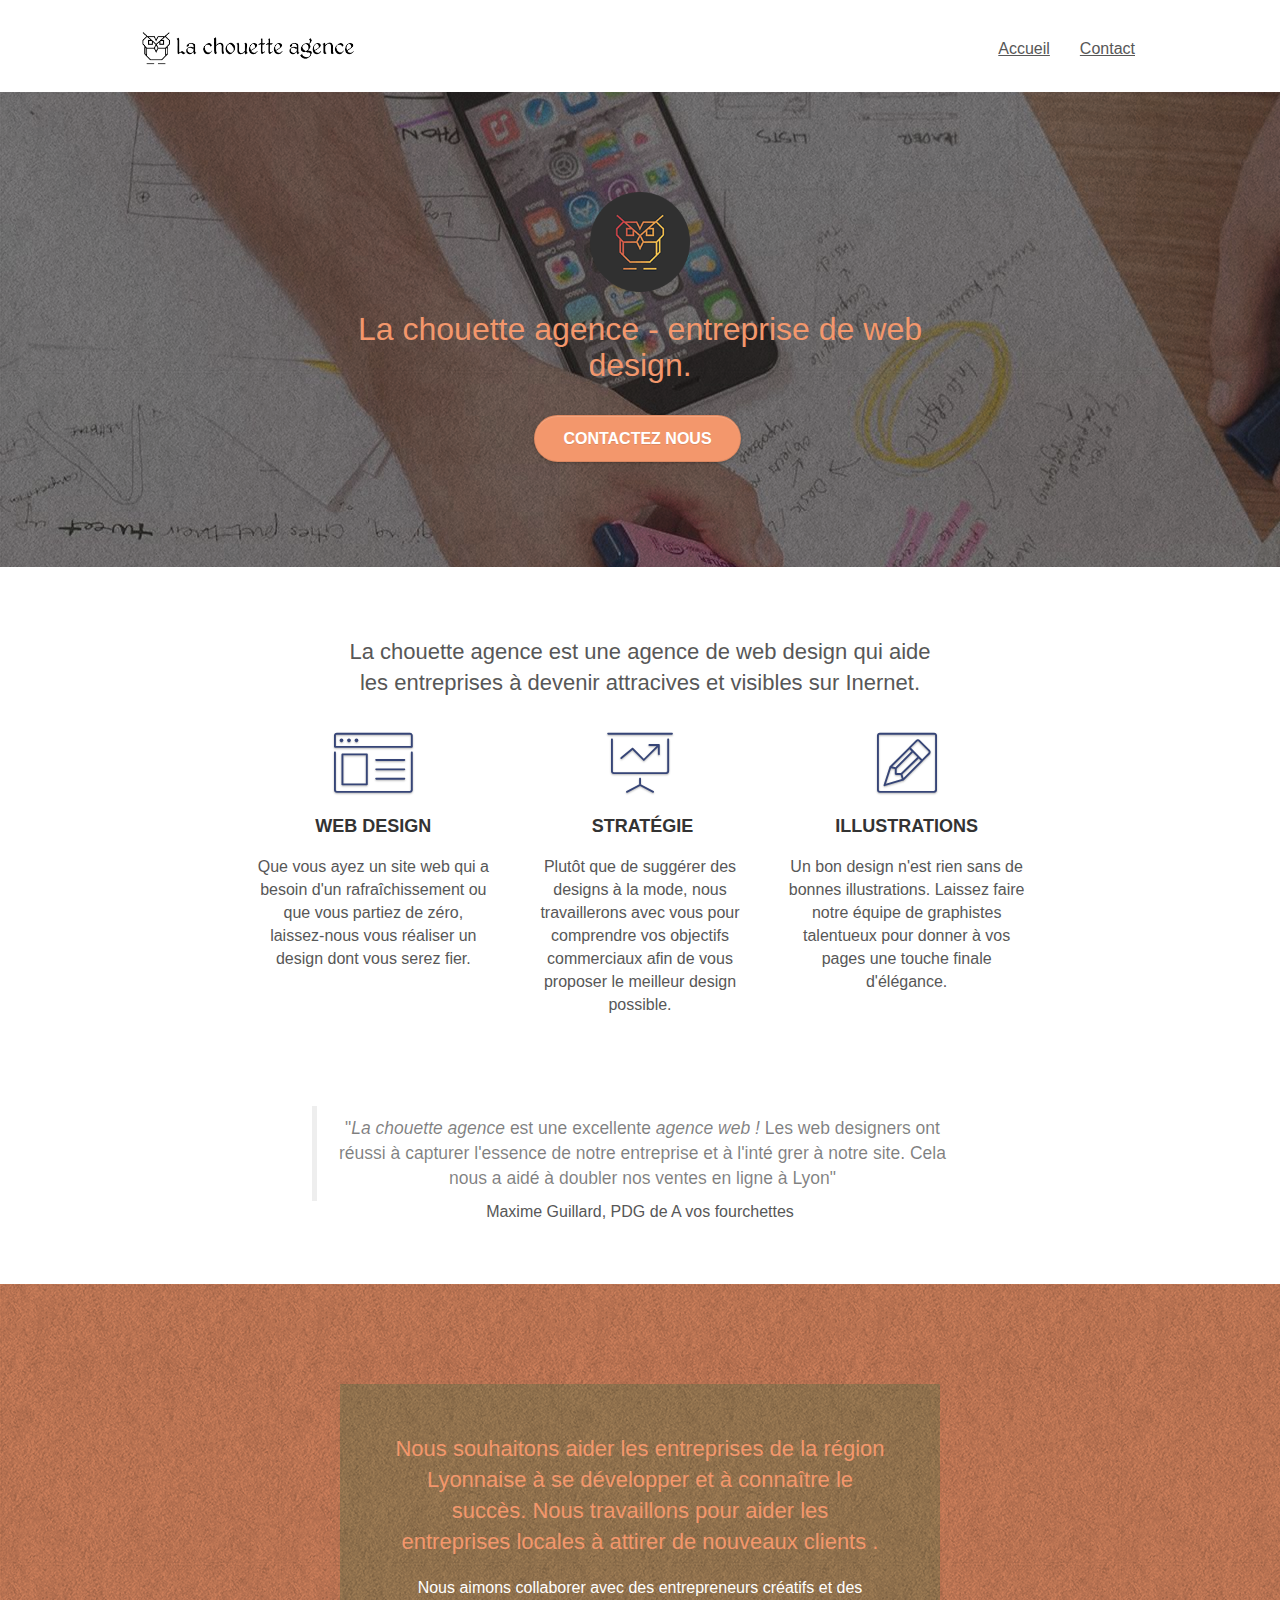
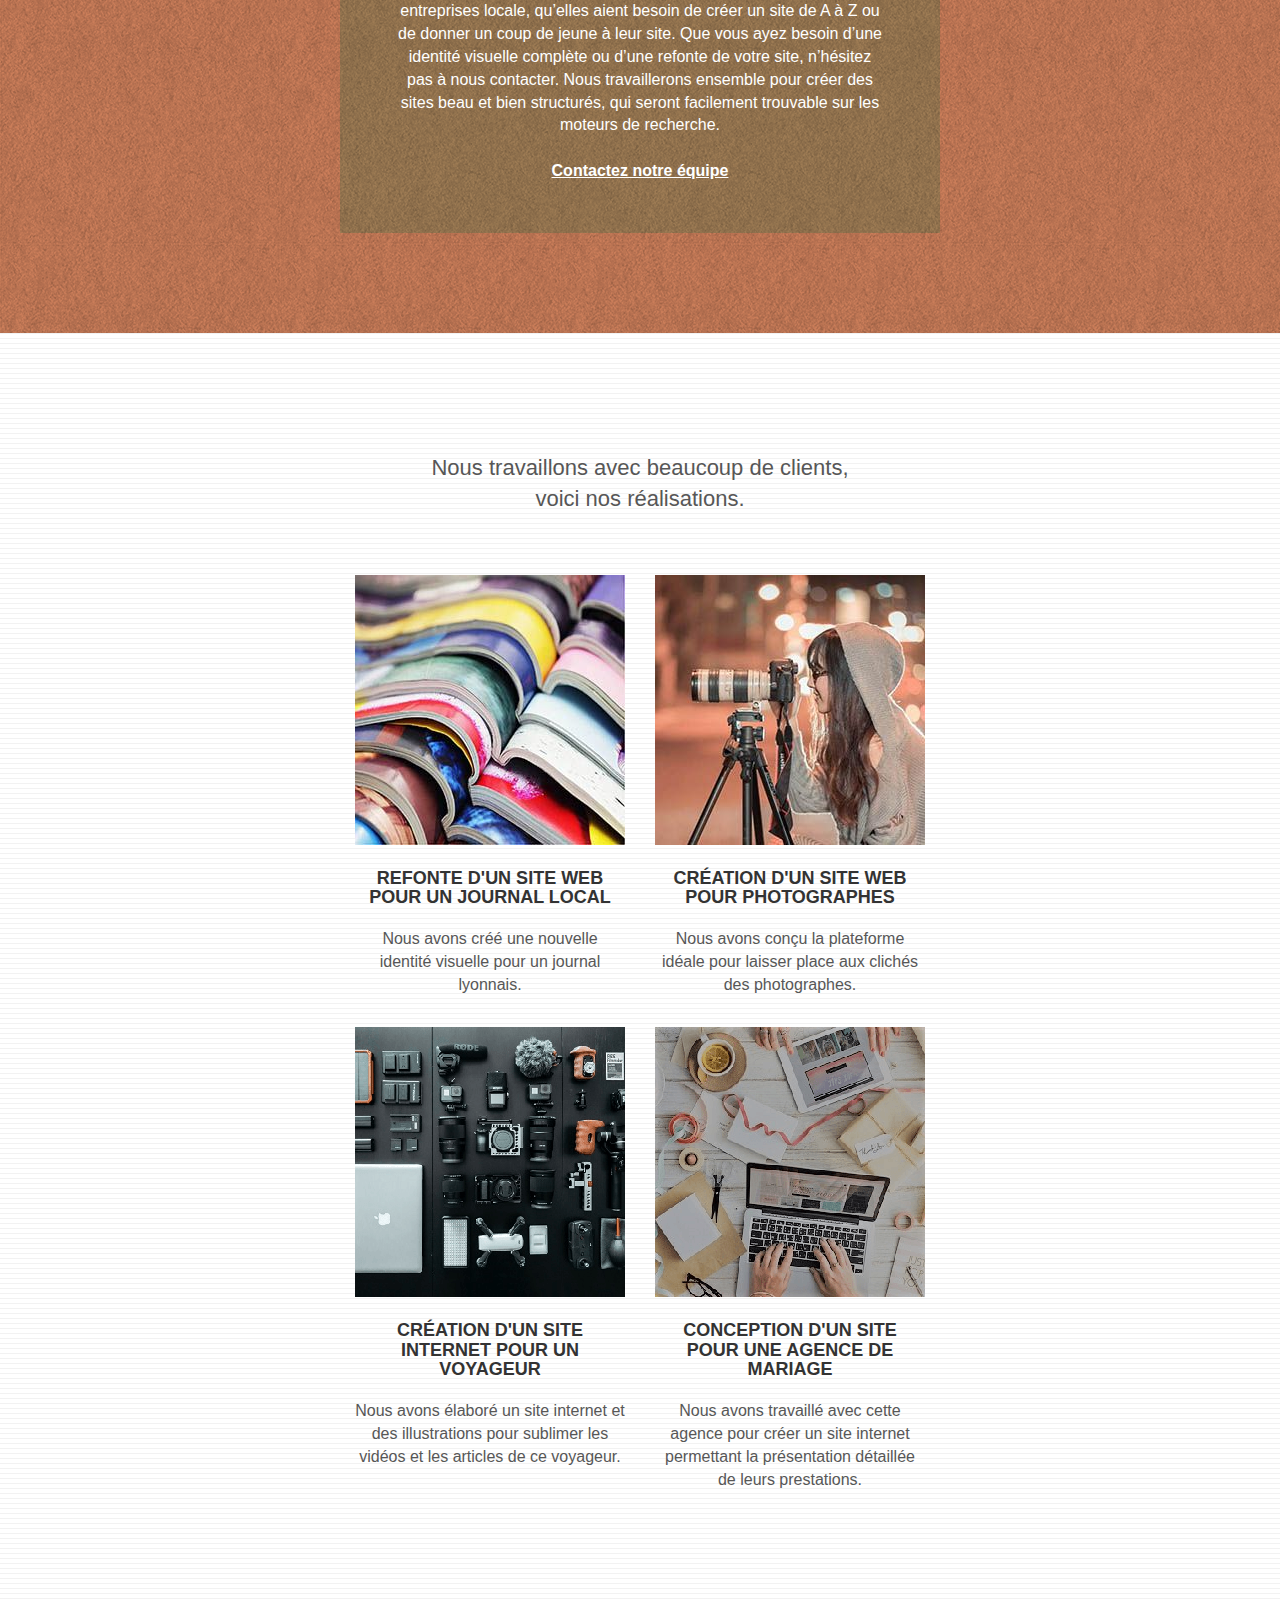
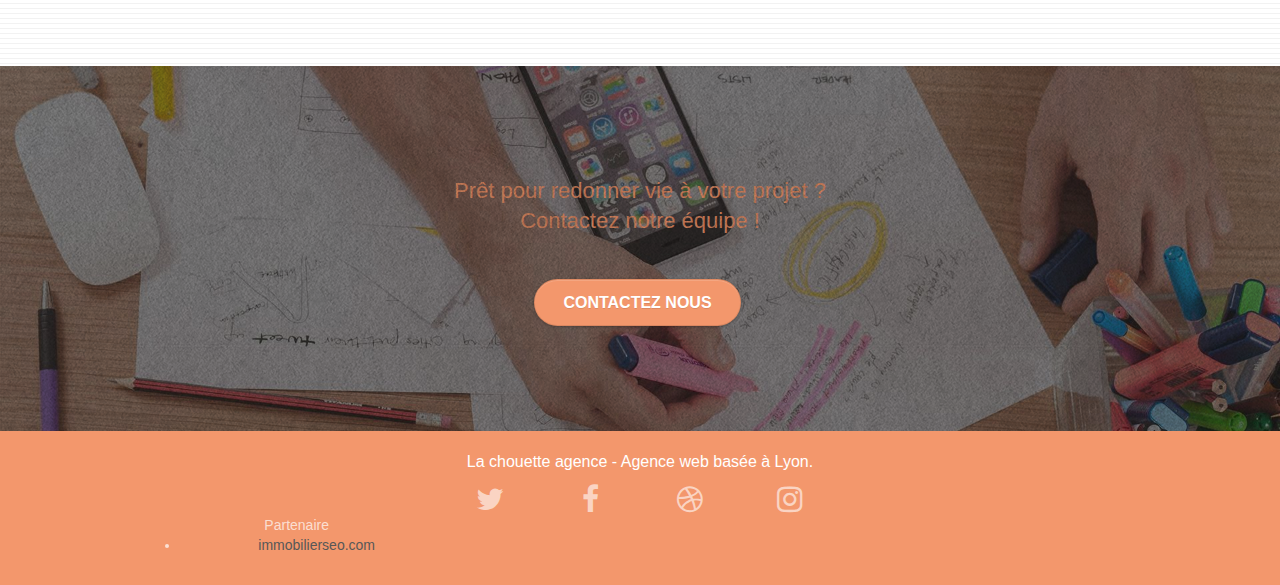
==== commit 39c29ecd: "petits corrections+test effacés" ====
--- a/index.html
+++ b/index.html
@@ -2,7 +2,7 @@
 <html lang="Default">
 	<head>
 		<meta charset="utf-8">
-		<meta name="keywords" content="site web, site internet, agence design lyon, agence design">
+		<meta name="keywords" content="agence design lyon, agence design, web design, refonte site , site web, site internet, ">
 		<meta name="description" content="La chouette agence est une agence de designers lyonnaise pour la création de sites responsives et sites mobiles ou de mise à jour de design.">
 		<meta name="viewport" content="width=device-width, initial-scale=1.0, viewport-fit=cover">
 		<link rel="shortcut icon" type="image/png" href="favicon.jpg">
@@ -30,10 +30,10 @@
 					<div class="collapse navbar-collapse navbar-1 special-dropdown-nav">
 						<ul class="site-navigation nav navbar-nav">
 							<li>
-								<a href="index.html">Accueil</a>
+								<a href="index.html" class="underline">Accueil</a>
 							</li>					
 							<li>
-								<a href="Contact.html">Contact </a>
+								<a href="Contact.html" class="underline">Contact </a>
 							</li>
 						</ul>
 					</div>
@@ -48,7 +48,7 @@
 						<div class="col-sm-12">
 							<img src="img/logo.png" class="center-block image-resize-mode" width="100" alt="La chouette agence, agence web lyon, création logo lyon" />
 							<h1 class="text-center hero-bloc-text tc-white ">
-								La chouette agence.
+								La chouette agence - entreprise de web design.
 							</h1>
 							<div class="text-center">
 								<a href="Contact.html" class="btn btn-lg btn-clean btn-rd cta-hero btn-atomic-tangerine" id="cta-hero" title="posez nous vos questions">Contactez nous</a>
@@ -208,16 +208,16 @@
 						</p>
 						<div class="row row-no-gutters social text-center">
 							<div class="col-sm-3">							
-									<a class="social" href="https://twitter.com/home"><span class="fa fa-twitter icon-md" title="twitter"></span></a>
+								<a class="social" href="https://twitter.com/home"><span class="fa fa-twitter icon-md" title="notre twitter"></span></a>
 							</div>
 							<div class="col-sm-3">
-									<a class="social" href="https://www.facebook.com/LaChouetteAgence/"><span class="fa fa-facebook icon-md" title="facebook"></span></a>
+								<a class="social" href="https://www.facebook.com/LaChouetteAgence/"><span class="fa fa-facebook icon-md" title="notre facebook"></span></a>
 							</div>
 							<div class="col-sm-3">
-									<a class="social" href="https://dribbble.com"><span class="fa fa-dribbble icon-md" title="dribbble"></span></a>
+								<a class="social" href="https://dribbble.com"><span class="fa fa-dribbble icon-md" title="notre dribbble"></span></a>
 							</div>
 							<div class="col-sm-3">
-									<a class="social" href="https://www.instagram.com/lachouetteagence/"><span class="fa fa-instagram icon-md" title="instagram"></span></a>
+								<a class="social" href="https://www.instagram.com/lachouetteagence/"><span class="fa fa-instagram icon-md" title="notre instagram"></span></a>
 							</div>						
 						</div>
 						<div class="row text-center">
@@ -226,6 +226,7 @@
 								<ul>										
 									<li><a href="immobilierseo.com">immobilierseo.com</a></li>
 								</ul>	
+							</div>
 						</div>
 					</div>
 				</div>
@@ -236,7 +237,6 @@
 	<script src="./js/jquery-2.1.0.js"></script>
 	<script src="./js/bootstrap.js"></script>
 	<script src="./js/blocs.js"></script>
-	<script src="./js/jquery.touchSwipe.js" defer></script>
-	<script src="./js/gmaps.js"></script>
+	<script src="./js/jquery.touchSwipe.js" defer></script>	
 
 </html>
--- a/style.css
+++ b/style.css
@@ -120,7 +120,7 @@
 .d-bloc h2 a,
 .d-bloc h3 a,
 .d-bloc p a {
-    color: rgba(255, 255, 255, .6);
+    color: rgba(255, 255, 255, 0.6);
 }
 
 .d-bloc .a-btn:hover,
@@ -504,7 +504,7 @@
 }
 
 .showScrollTop {
-    font-size: 14px;
+    font-size: 16px;
     opacity: 1;
 }
 
@@ -786,6 +786,18 @@
     background-image: url("img/image-de-presentation-compressor.jpg");
 }
 
+blockquote{
+    margin-bottom: 0em;
+}
+
+article{
+    margin-bottom: 20px;
+}
+
+.underline{
+    text-decoration: underline;
+}
+
 @media (max-width: 1024px) {
     .bloc {
         padding-left: 20px;
@@ -982,14 +994,6 @@
     }
 }
 
-blockquote{
-    margin-bottom: 0em;
-}
-
-article{
-    margin-bottom: 20px;
-}
-
 @media (max-width: 400px) {
     .bloc {
         padding-left: 0;
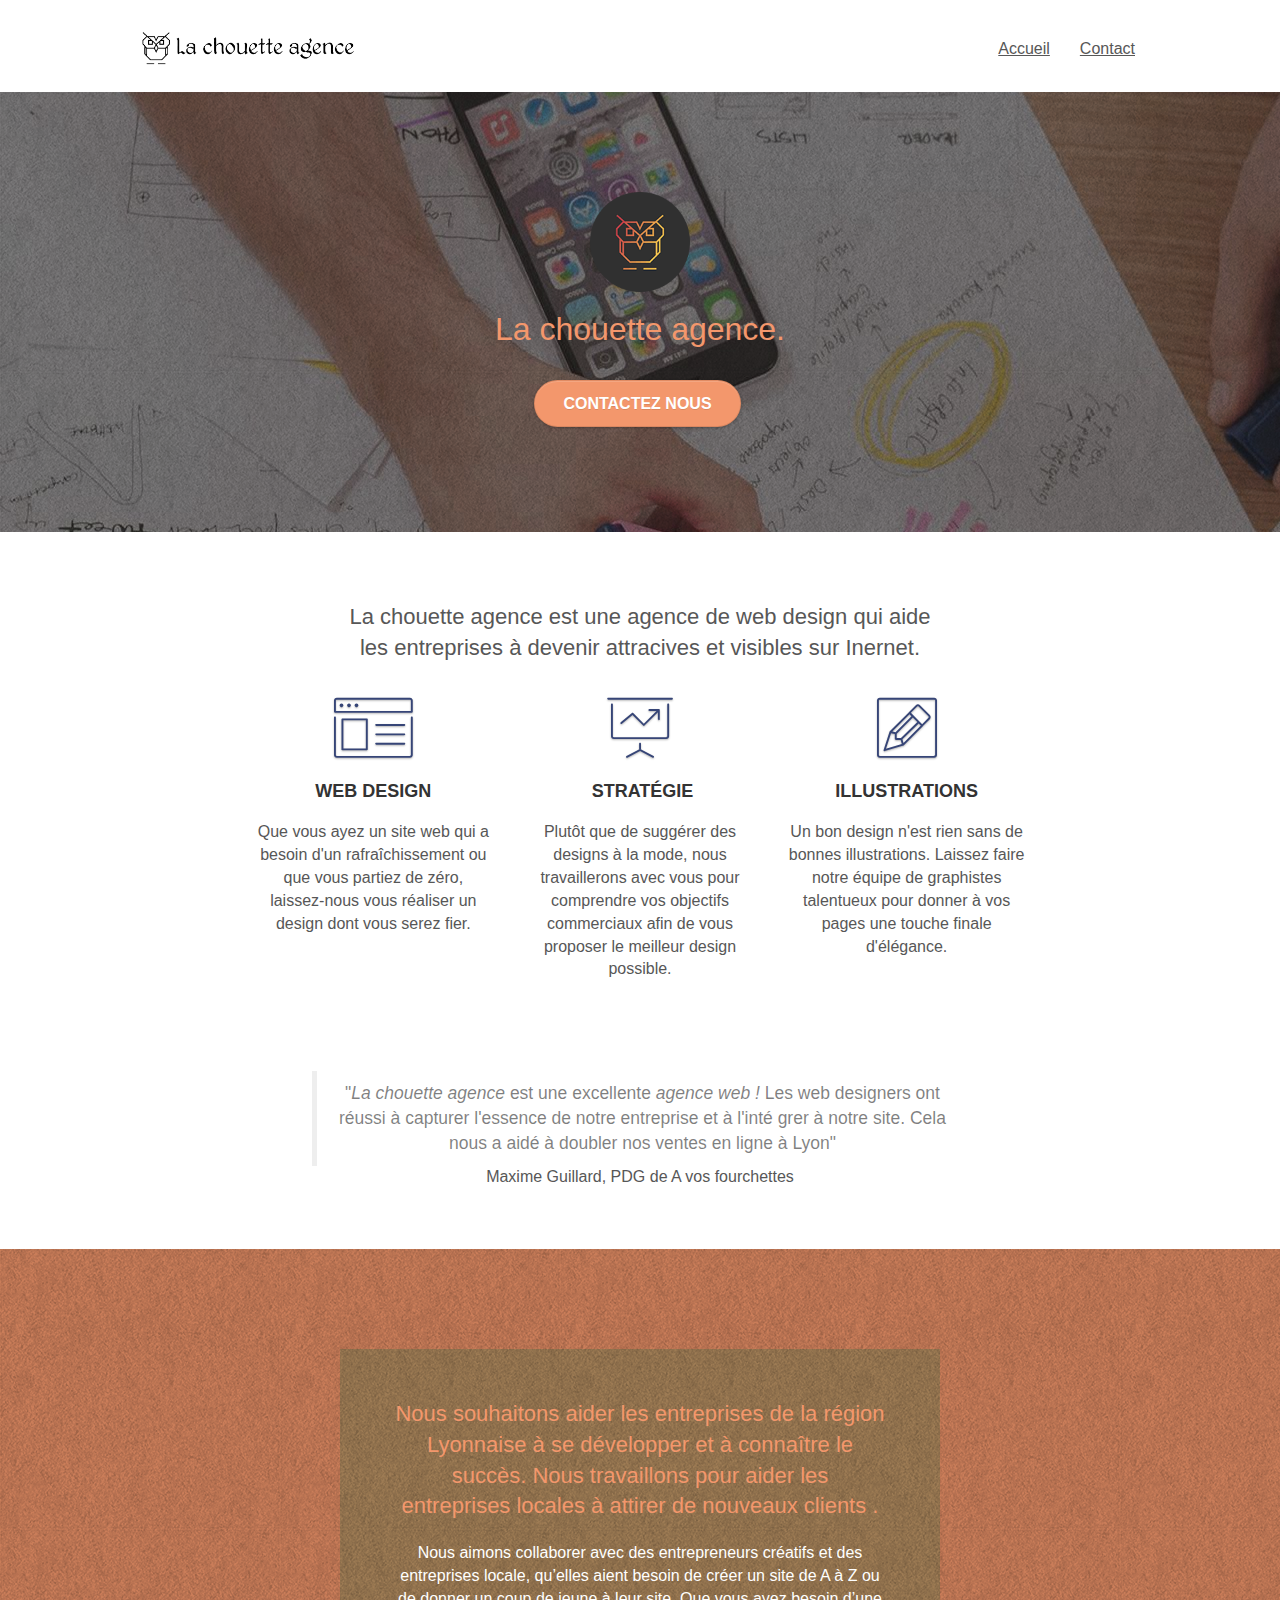
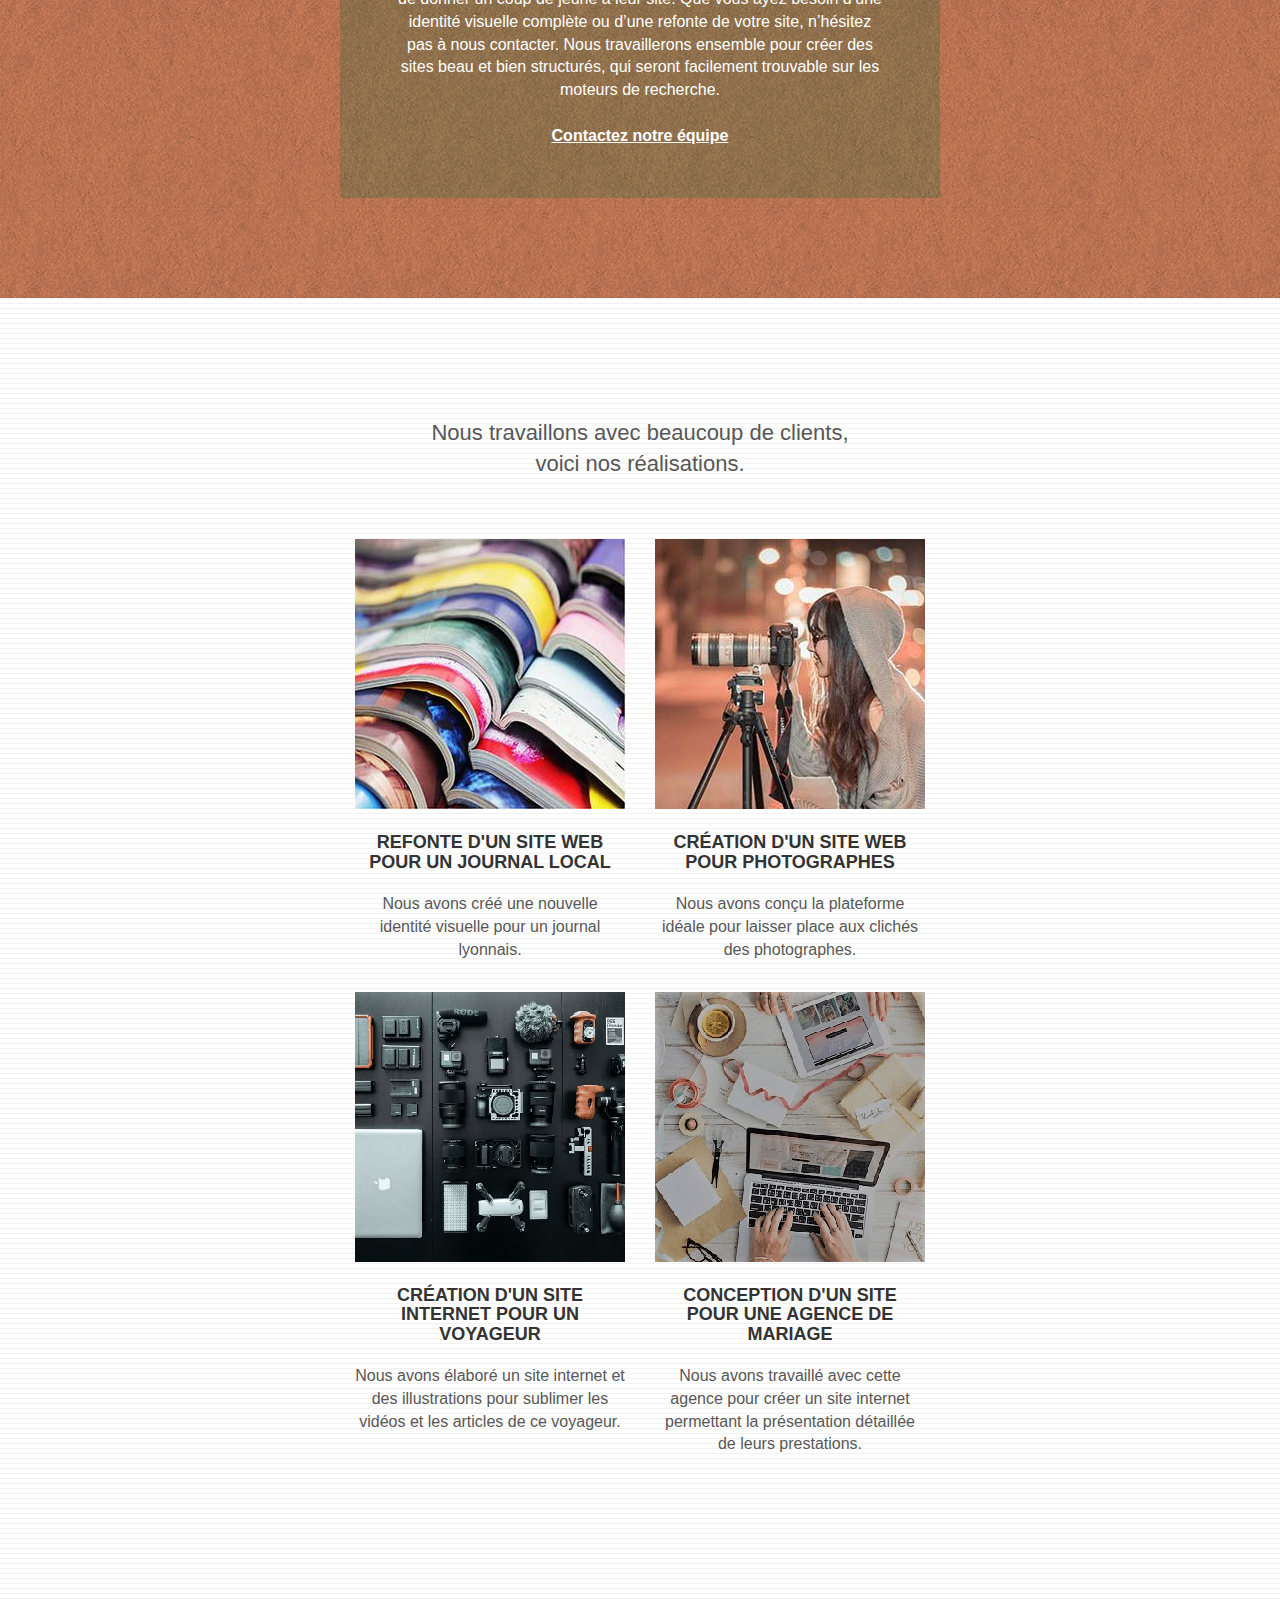
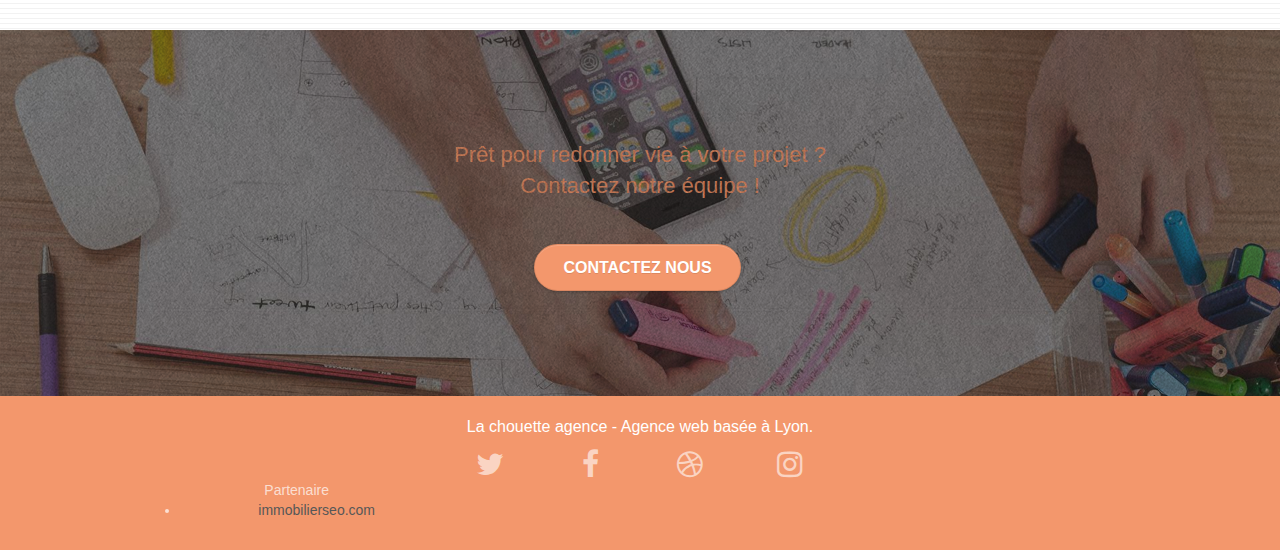
==== commit 8dc24f18: "correction title" ====
--- a/index.html
+++ b/index.html
@@ -1,5 +1,5 @@
 <!doctype html>
-<html lang="Default">
+<html lang="fr">
 	<head>
 		<meta charset="utf-8">
 		<meta name="keywords" content="agence design lyon, agence design, web design, refonte site , site web, site internet, ">
@@ -12,7 +12,7 @@
 		<link rel="stylesheet" type="text/css" href="./css/font-awesome.css">
 		<link rel="stylesheet" type="text/css" href="./css/et-line.css">	
 
-		<title>La chouette agence</title>
+		<title>La chouette agence - entreprise de web design</title>
 
 	</head>
 
@@ -48,7 +48,7 @@
 						<div class="col-sm-12">
 							<img src="img/logo.png" class="center-block image-resize-mode" width="100" alt="La chouette agence, agence web lyon, création logo lyon" />
 							<h1 class="text-center hero-bloc-text tc-white ">
-								La chouette agence - entreprise de web design.
+								La chouette agence.
 							</h1>
 							<div class="text-center">
 								<a href="Contact.html" class="btn btn-lg btn-clean btn-rd cta-hero btn-atomic-tangerine" id="cta-hero" title="posez nous vos questions">Contactez nous</a>
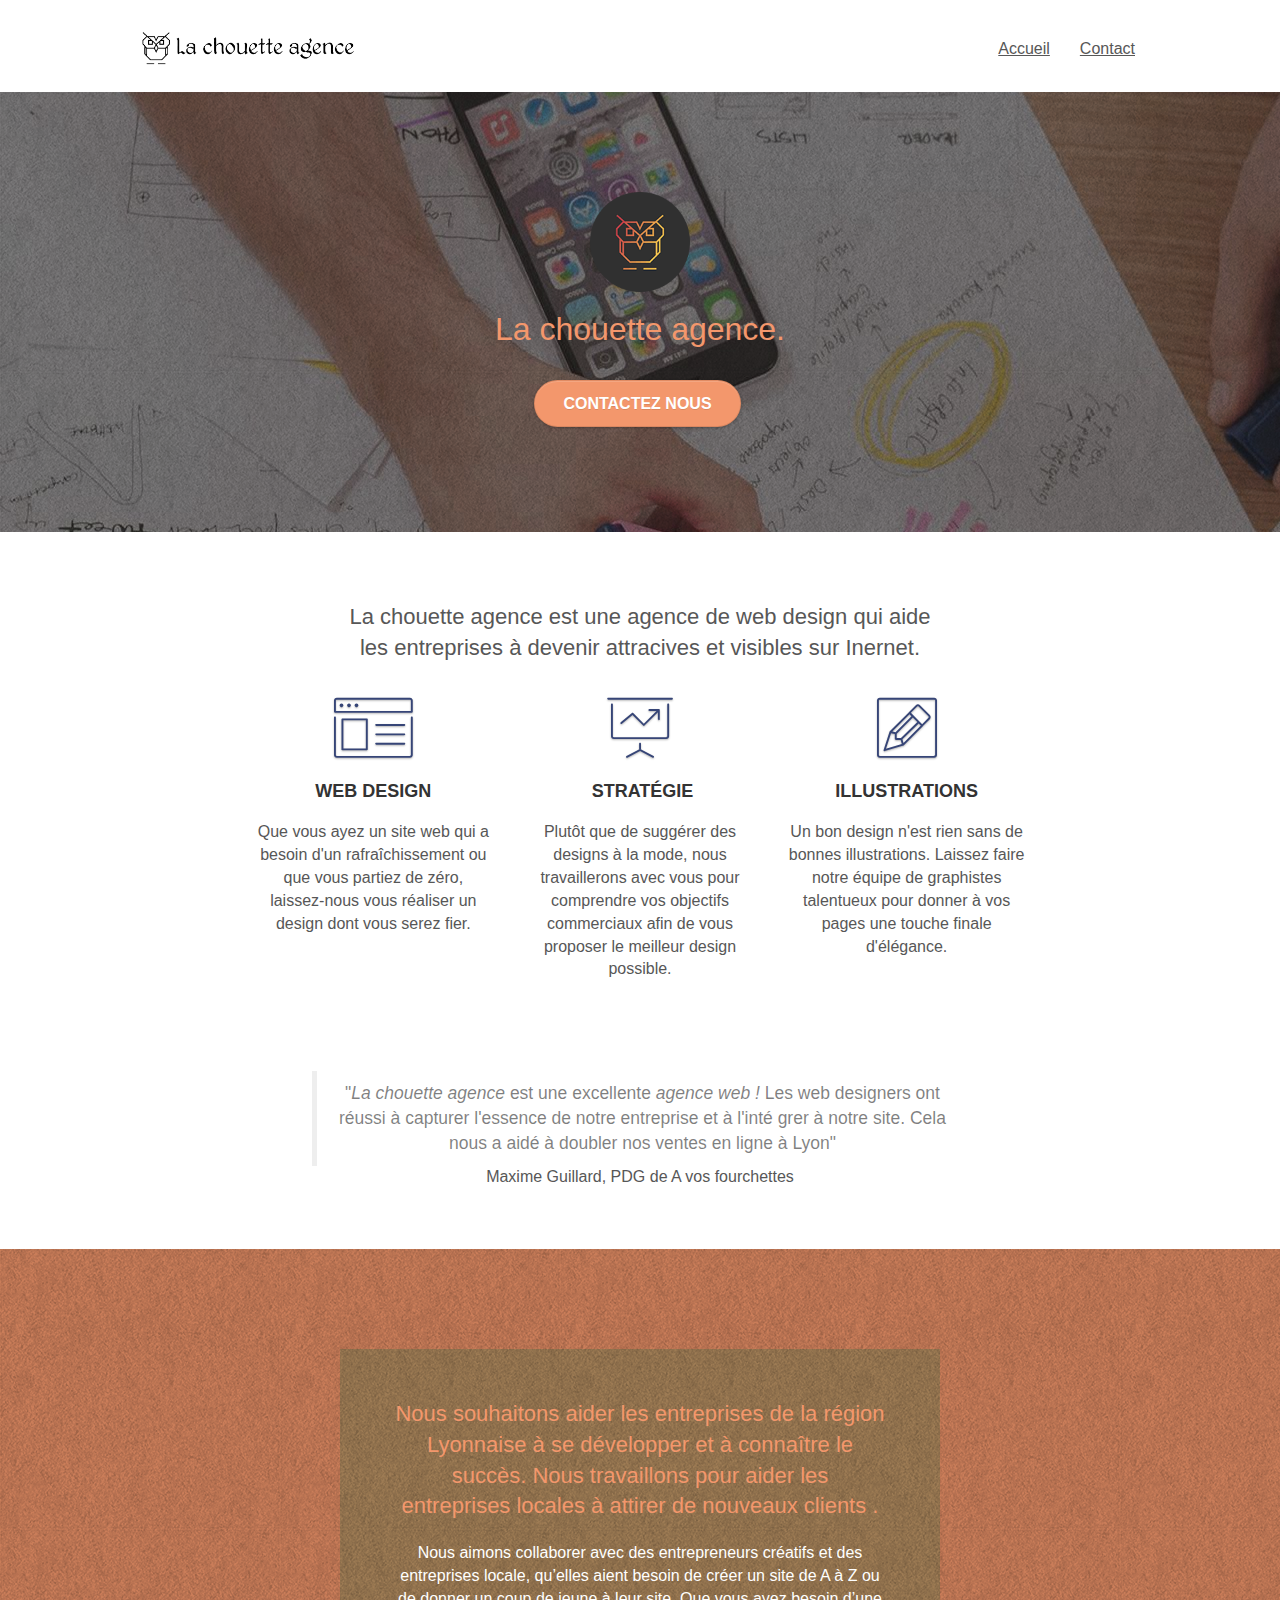
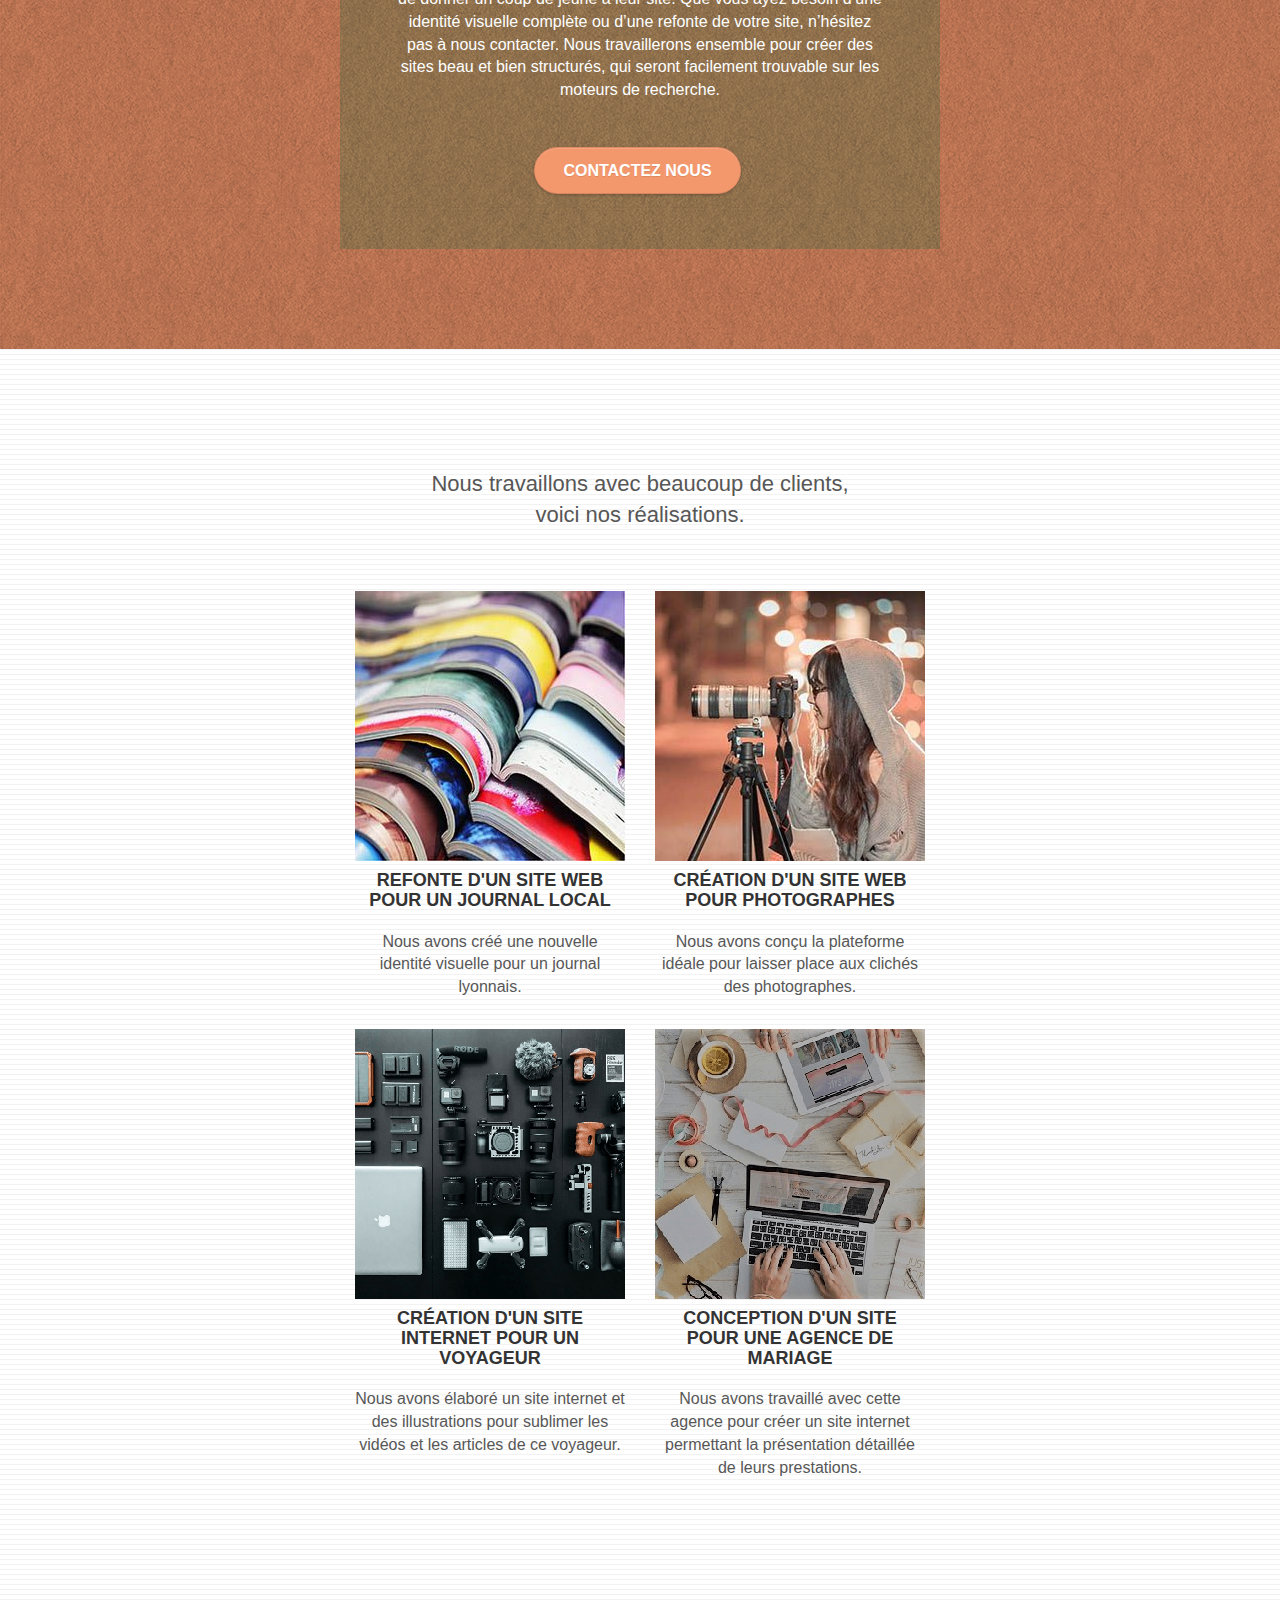
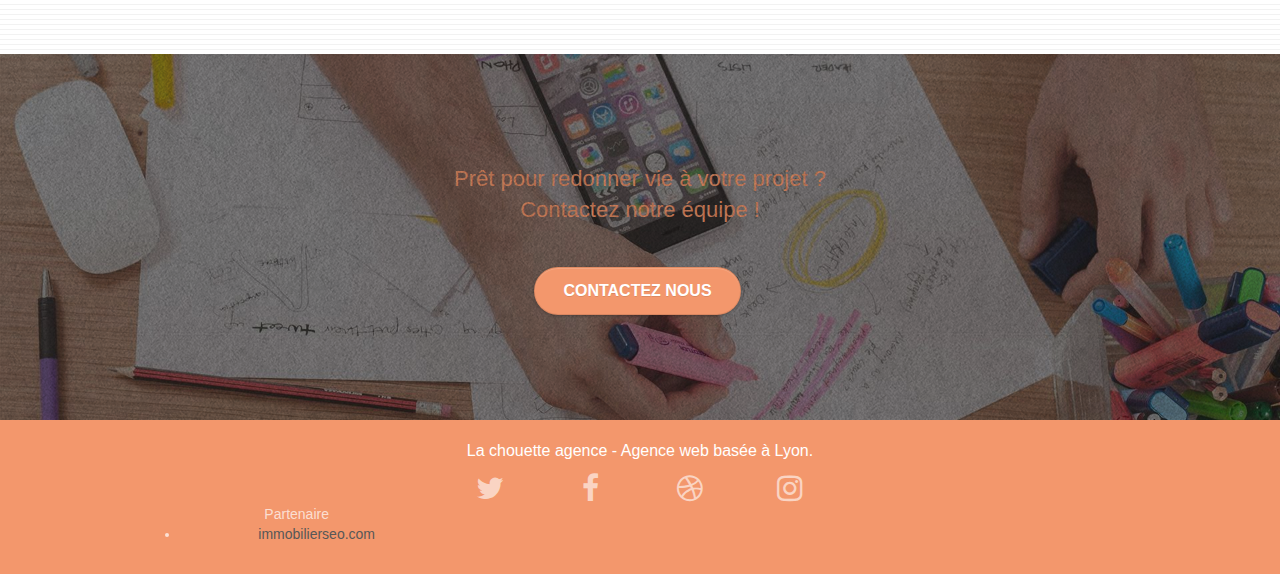
==== commit 26e5065b: "corrections image, btn contact+page contact" ====
--- a/index.html
+++ b/index.html
@@ -128,7 +128,8 @@
 								Nous souhaitons aider les entreprises de la région Lyonnaise à se développer et à connaître le succès. Nous travaillons pour aider les entreprises locales à attirer de nouveaux clients .<br>
 							</h2>
 							<p class="text-center white">
-								Nous aimons collaborer avec des entrepreneurs créatifs et des entreprises locale, qu’elles aient besoin de créer un site de A à Z ou de donner un coup de jeune à leur site. Que vous ayez besoin d’une identité visuelle complète ou d’une refonte de votre site, n’hésitez pas à nous contacter. Nous travaillerons ensemble pour créer des sites beau et bien structurés, qui seront facilement trouvable sur les moteurs de recherche. <br><br><a class="ltc-white bold-link" href="Contact.html">Contactez notre équipe</a><br>
+								Nous aimons collaborer avec des entrepreneurs créatifs et des entreprises locale, qu’elles aient besoin de créer un site de A à Z ou de donner un coup de jeune à leur site. Que vous ayez besoin d’une identité visuelle complète ou d’une refonte de votre site, n’hésitez pas à nous contacter. Nous travaillerons ensemble pour créer des sites beau et bien structurés, qui seront facilement trouvable sur les moteurs de recherche.
+								 <br><br><a href="Contact.html" class="btn btn-lg btn-clean btn-rd cta-hero btn-atomic-tangerine" id="cta-hero" title="posez nous vos questions">Contactez nous</a>
 							</p>
 						</div>
 					</div>
@@ -155,7 +156,7 @@
 							</p>
 						</article>
 						<article class="col-sm-6">
-							<a href="#" data-lightbox="img/2.jpg" data-gallery-id="gallery-1" data-caption="Création d'un site web pour photographes" data-frame="snapshot-lb"><img src="img/2-little.jpg" class="img-responsive portfolio-thumb" alt="lyon web design logo agence web meilleure agence, Création d'un site web pour photographes" /></a>
+							<a href="#" data-lightbox="img/2.jpg" data-gallery-id="gallery-1" data-caption="Création d'un site web pour photographes" data-frame="snapshot-lb"><img src="img/2-little.jpg" class="img-responsive portfolio-thumb" alt="Création d'un site web pour photographes" /></a>
 							<h3 class="mg-md text-center">
 								Création d'un site web pour photographes
 							</h3>
@@ -164,7 +165,7 @@
 							</p>
 						</article>
 						<article class="col-sm-6">
-							<a href="#" data-lightbox="img/3-compressor.jpg" data-gallery-id="gallery-1" data-caption="Création d'un site internet pour un voyageur" data-frame="snapshot-lb"><img src="img/3-little.jpg" class="img-responsive portfolio-thumb" alt="lyon web design logo agence web meilleure agence, Création d'un site web pour voyageur"/></a>
+							<a href="#" data-lightbox="img/3-compressor.jpg" data-gallery-id="gallery-1" data-caption="Création d'un site internet pour un voyageur" data-frame="snapshot-lb"><img src="img/3-little.jpg" class="img-responsive portfolio-thumb" alt="Création d'un site web pour voyageur"/></a>
 							<h3 class="mg-md text-center">
 								Création d'un site internet pour un voyageur
 							</h3>
@@ -173,7 +174,7 @@
 							</p>
 						</article>
 						<article class="col-sm-6">
-							<a href="#" data-lightbox="img/4-compressor.jpg" data-gallery-id="gallery-1" data-caption="Conception d'un site pour une agence de mariage" data-frame="snapshot-lb"><img src="img/4-little.png" class="img-responsive portfolio-thumb" alt="lyon web design logo agence web meilleure agence, Création d'un site web pour agence de mariage" /></a>
+							<a href="#" data-lightbox="img/4-compressor.jpg" data-gallery-id="gallery-1" data-caption="Conception d'un site pour une agence de mariage" data-frame="snapshot-lb"><img src="img/4-little.png" class="img-responsive portfolio-thumb" alt="Création d'un site web pour agence de mariage" /></a>
 							<h3 class="mg-md text-center">
 								Conception d'un site pour une agence de mariage
 							</h3>
--- a/style.css
+++ b/style.css
@@ -700,10 +700,6 @@
     color: #FFFFFF!important;
 }
 
-.portfolio-thumb {
-    margin-bottom: 24px;
-}
-
 .portfolio-row {
     margin-bottom: 44px;
     margin-top: 50px;
@@ -792,6 +788,13 @@
 
 article{
     margin-bottom: 20px;
+    display: flex;
+    flex-direction: column;
+    text-align: center;
+    justify-content: center;
+}
+article img{
+    margin: auto;
 }
 
 .underline{
